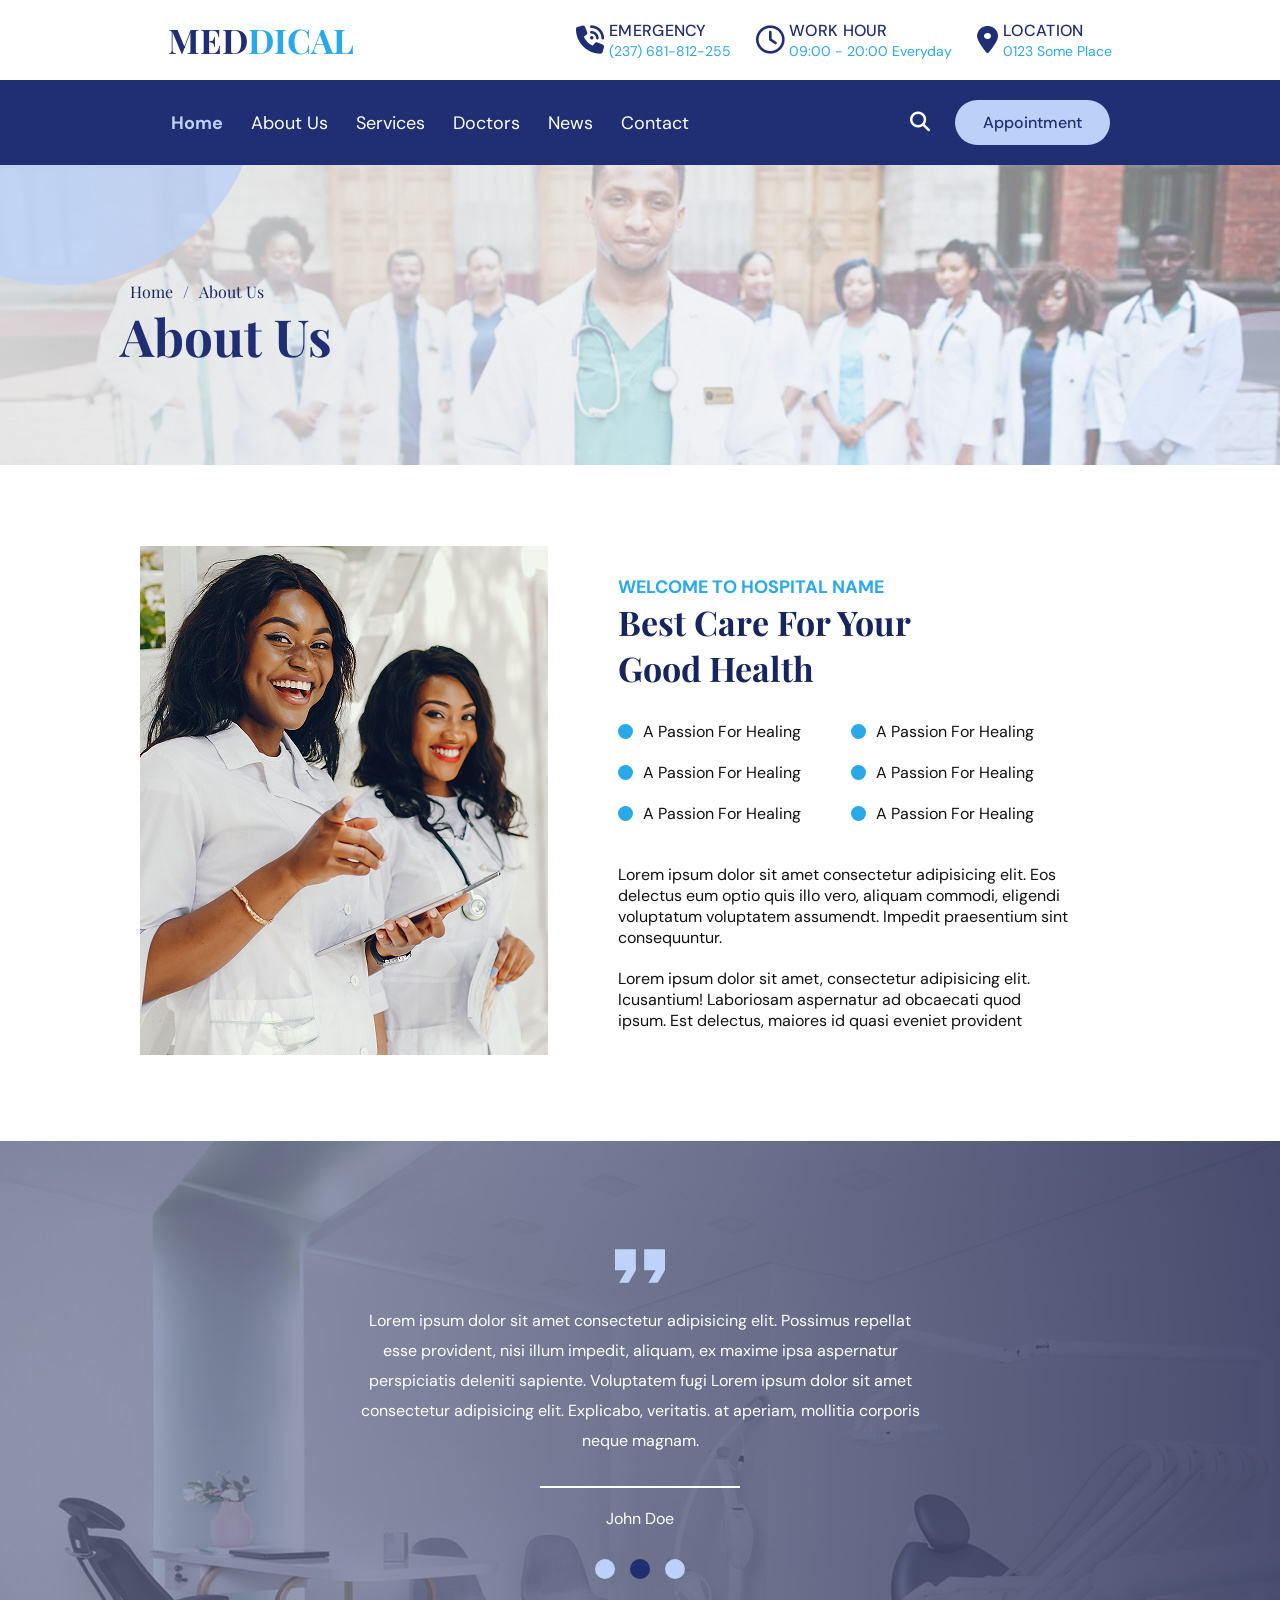
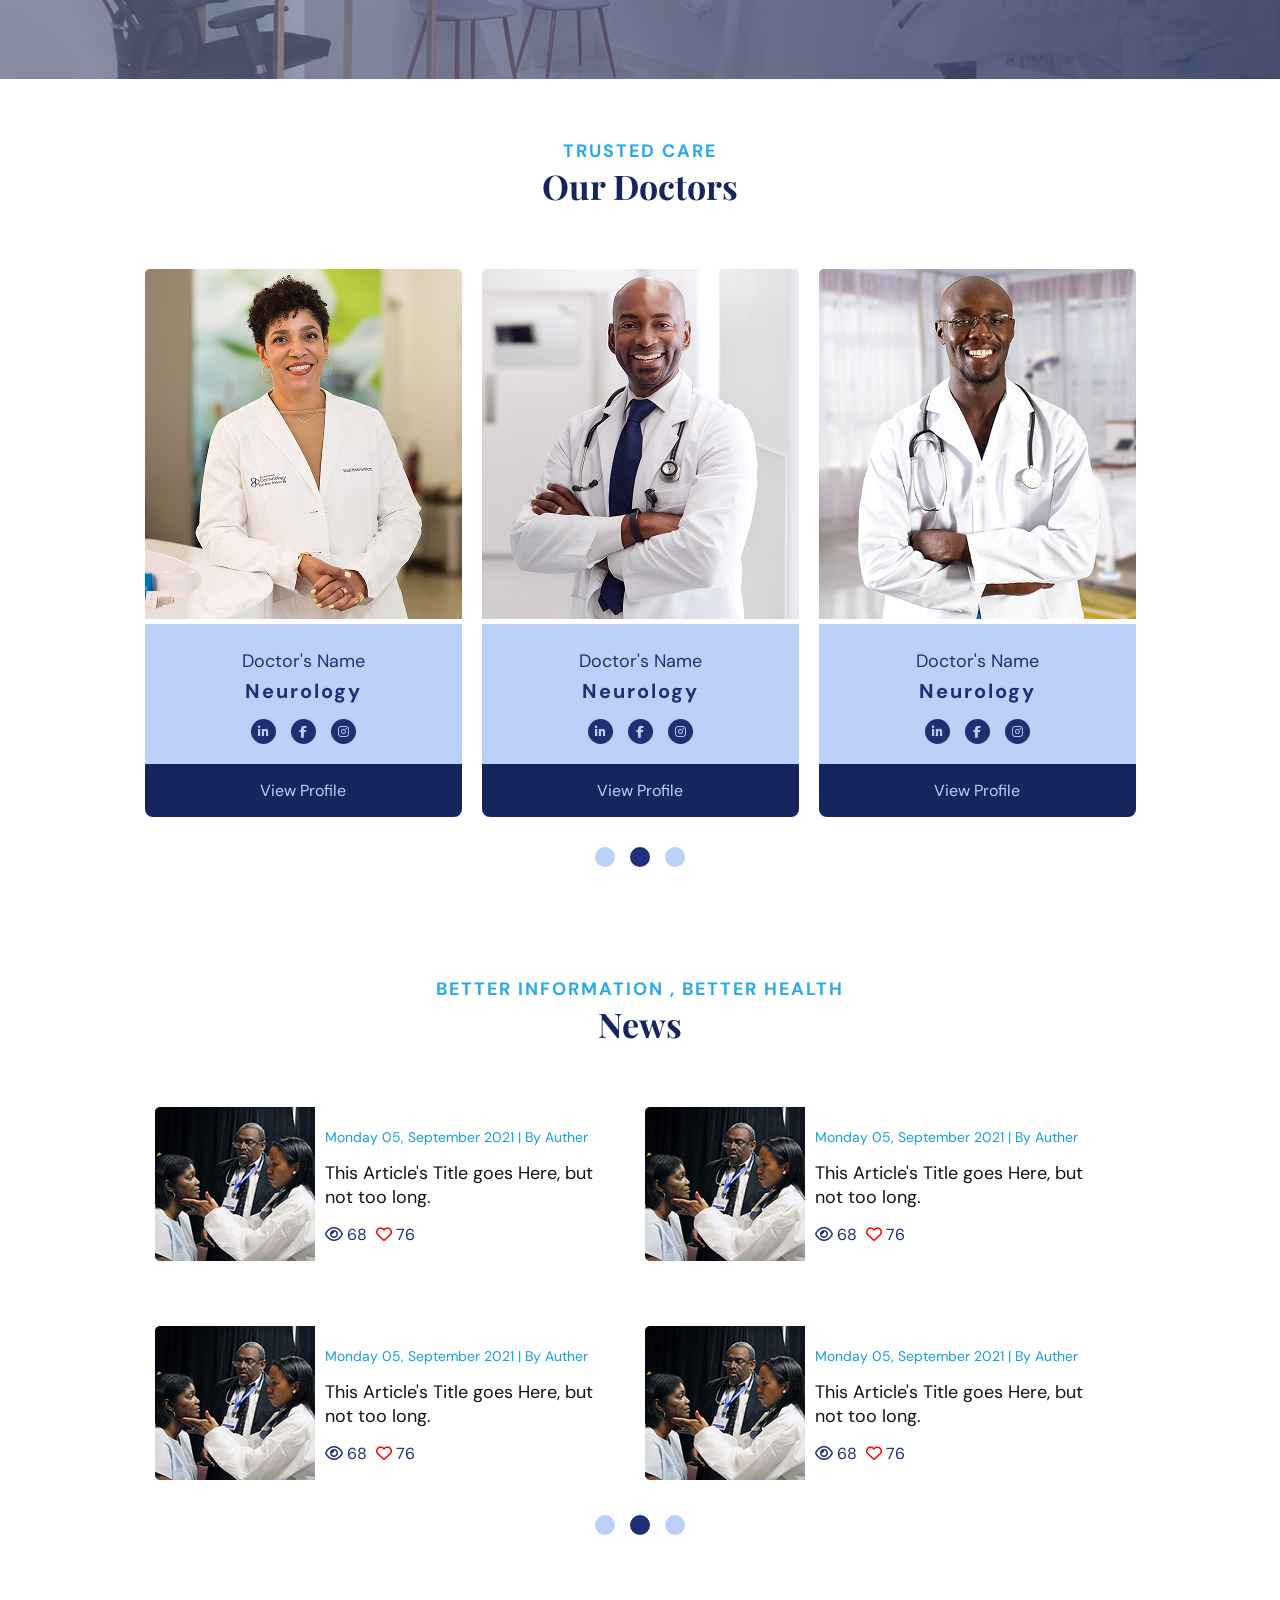
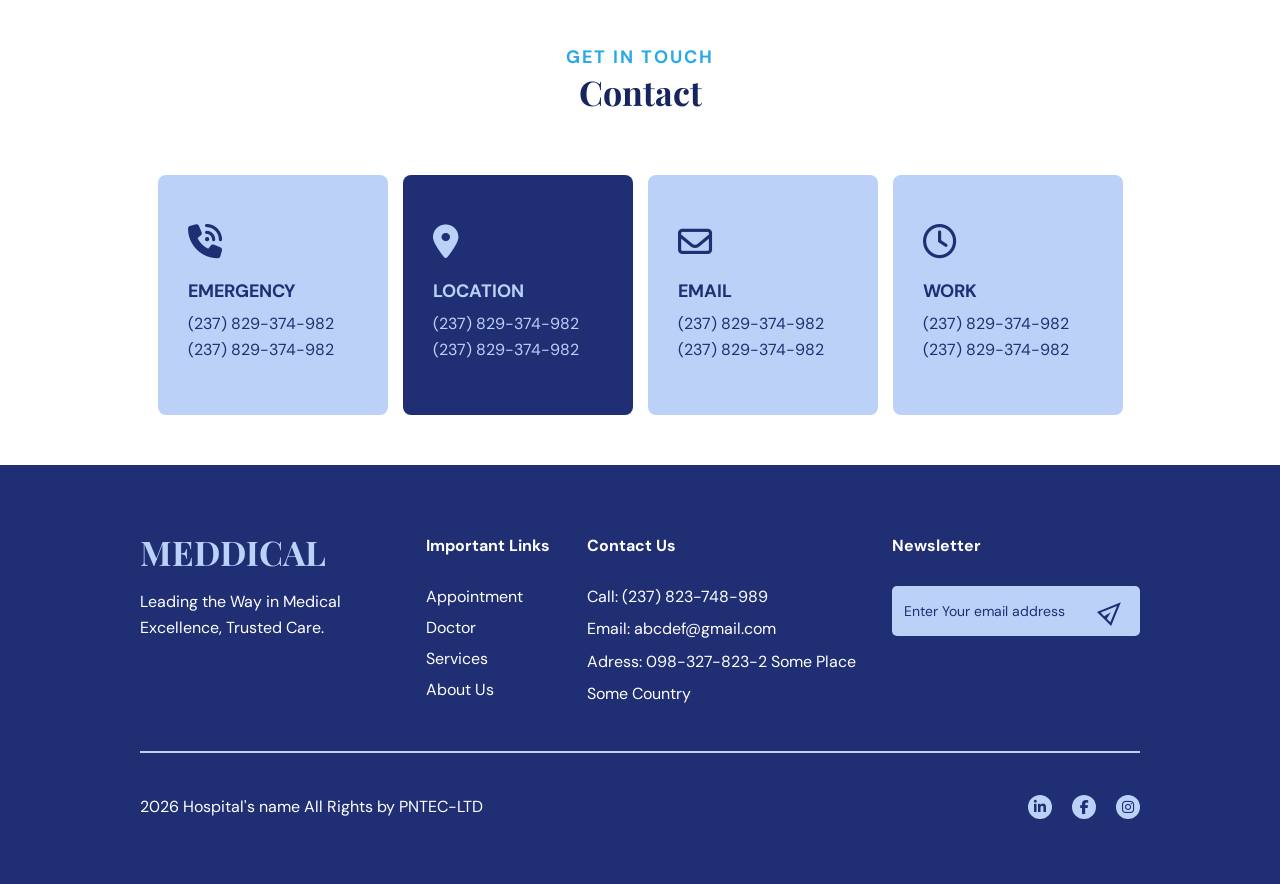
==== About.html @ 42dc57cc "updated" ====
<!DOCTYPE html>
<html lang="en">

<head>
    <meta charset="UTF-8">
    <meta name="viewport" content="width=device-width, initial-scale=1.0">

    <title>Hospital Website</title>

    <!-- Font Awesome -->
    <link rel="stylesheet" href="https://cdnjs.cloudflare.com/ajax/libs/font-awesome/6.7.2/css/all.min.css">

    <!-- Google Font -->
    <link rel="preconnect" href="https://fonts.googleapis.com">
    <link rel="preconnect" href="https://fonts.gstatic.com" crossorigin>

    <link
        href="https://fonts.googleapis.com/css2?family=DM+Sans:wght@400;500;600;700&family=Playfair+Display:wght@600;700&display=swap"
        rel="stylesheet">

        <!-- Style Sheet -->
    <link rel="stylesheet" href="style.css">
</head>

<body>



    <!-- Top Header -->
     <div class="head-section">
    <header class="top-header">
        <div class="header-container">
            <div class="logo">

                <h1><a href="/index.html" class="logo">
                        MED<span>DICAL</span>
                    </a></h1>
            </div>
            <div class="emergency-box">
                <div class="info-box">
                    <div class="info-icon">
                        <i class="fa-solid fa-phone-volume"></i>
                    </div>

                    <div class="info-content">
                        <span>EMERGENCY</span>
                        <strong>(237) 681-812-255</strong>
                    </div>
                </div>
                <div class="info-box">

                    <div class="info-icon">
                        <i class="fa-regular fa-clock"></i>
                    </div>

                    <div class="info-content">
                        <span>WORK HOUR</span>
                        <strong>09:00 - 20:00 Everyday</strong>
                    </div>
                </div>
                <div class="info-box">

                    <div class="info-icon">
                        <i class="fa-solid fa-location-dot"></i>
                    </div>

                    <div class="info-content">
                        <span>LOCATION</span>
                        <strong>0123 Some Place</strong>
                    </div>

                </div>

            </div>
        </div>
    </header>

    <div class="navbar">
        <div class="navbar-container">
            <div class="nav-links">
                <a href="/index.html" id="active">Home</a>
                <a href="/About.html">About Us</a>
                <a href="/Service.html">Services</a>
                <a href="">Doctors</a>
                <a href="">News</a>
                <a href="">Contact</a>
            </div>
       
        <div class="nav-right">
            <button class="search-btn">
                    <i class="fa-solid fa-magnifying-glass"></i>
                </button>

                <a href="#" class="appointment-btn">
                    Appointment
                </a>
        </div>
         </div>
    </div>
    <div class="navbar2">
        <div class="navbar2-container">
            <div class="nav2-head">
            <div class="nav2-left">
                <h1><a href="#">
                        MED<span>DICAL</span>
                    </a></h1>
            </div>
       
        <div class="nav2-right">
            <button class="search-btn">
                    <i class="fa-solid fa-magnifying-glass"></i>
                </button>
            <button class="menu-toggle">
    <i class="fa-solid fa-bars"></i>
</button>

                
        </div>
        </div>
        <div class="side-menu">
        <div class="side-menu-links">
                <a href="/index.html">Home</a>
                <a href="/About.html">About Us</a>
                <a href="/Service.html">Services</a>
                <a href="">Doctors</a>
                <a href="">News</a>
                <a href="">Contact</a>
        </div>
        <div class="side-menu-btn">
            <a href="" >Appointment</a>
        </div>
    </div>
         </div>
    </div>

    
</div>

  <section class="about">

            <!-- Decorative Circle -->
            <div class="hero-circle"></div>

<div class="about-container">
    <div class="about-content">
        <div class="about-heading">
            <p><a href="/index.html">Home</a><strong>/</strong><a href="/About.html">About Us</a></p>
        <h1>About Us</h1>
        </div>
    </div>


    
</div>

</section>

<section class="good-health">
    <div class="good-health-container">
        <div class="good-health-image">
            <img src="/Images/good-health.jpg" alt="">
        </div>
        <div class="good-health">
            <div class="good-health-center">
                <div class="good-health-heading">
                    <h4>WELCOME TO HOSPITAL NAME</h4>
                    <h2>Best Care For Your <br> Good Health</h2>
                </div>
                <div class="center-li">
                    <div class="li-left">
                    <div class="li-data">
                        <span></span>
                        <p>A Passion For Healing</p>
                    </div>
                    <div class="li-data">
                        <span></span>
                        <p>A Passion For Healing</p>
                    </div>
                    <div class="li-data">
                        <span></span>
                        <p>A Passion For Healing</p>
                    </div>
                    </div>
                    <div class="li-left">
                    <div class="li-data">
                        <span></span>
                        <p>A Passion For Healing</p>
                    </div>
                    <div class="li-data">
                        <span></span>
                        <p>A Passion For Healing</p>
                    </div>
                    <div class="li-data">
                        <span></span>
                        <p>A Passion For Healing</p>
                    </div>
                    </div>
                </div>
                <div class="center-para">
                    <p>Lorem ipsum dolor sit amet consectetur adipisicing elit. Eos delectus eum optio quis illo vero, aliquam commodi, eligendi voluptatum voluptatem assumendt. Impedit praesentium sint consequuntur.</p>
                    <p>Lorem ipsum dolor sit amet, consectetur adipisicing elit. Icusantium! Laboriosam aspernatur ad obcaecati quod ipsum. Est delectus, maiores id quasi eveniet provident 
                </div>
            </div>
        </div>
    </div>
</section>

<section class="comma-section">
    <div class="comma-container">
        <div class="comma-content">
            <div class="comma-image">
        <img src="/Images/Vector.svg" alt="">
        </div>
        <div class="comma-para">
            Lorem ipsum dolor sit amet consectetur adipisicing elit. Possimus repellat esse provident, nisi illum impedit, aliquam, ex maxime ipsa aspernatur perspiciatis deleniti sapiente. Voluptatem fugi Lorem ipsum dolor sit amet consectetur adipisicing elit. Explicabo, veritatis. at aperiam, mollitia corporis neque magnam.
        </div>
        <hr>
        <h4>John Doe</h4>
        <div class="slider-circle">
                <span></span><span></span><span></span>
            </div>
        </div>
    </div>
</section>

<section class="our-doctors">
        <div class="doctor-card-container">
            <div class="doctor-card-heading">
        <h3>TRUSTED CARE</h3>
        <h1>Our Doctors</h1>
            </div>
            <div class="doctor-cards">
                <div class="card-data">
                    <div class="card-image">
                        <img src="/Images/card2.png" alt="">
                    </div>
                    <div class="card-content">
                        <div class="card-heading">

                            <h4>Doctor's Name</h4>
                            <h3>Neurology</h3>
                        </div>
                        <div class="card-social">
                            <p><i class="fa-brands fa-linkedin-in"></i></p>
                            <p><i class="fa-brands fa-facebook-f"></i></p>
                            <p><i class="fa-brands fa-instagram"></i></p>
                        </div>
                        <div class="card-btn">
                            <a href="">View Profile</a>
                        </div>
                    </div>
                </div>
                <div class="card-data">
                    <div class="card-image">
                        <img src="/Images/card1.png" alt="">
                    </div>
                    <div class="card-content">
                        <div class="card-heading">

                            <h4>Doctor's Name</h4>
                            <h3>Neurology</h3>
                        </div>
                        <div class="card-social">
                            <p><i class="fa-brands fa-linkedin-in"></i></p>
                            <p><i class="fa-brands fa-facebook-f"></i></p>
                            <p><i class="fa-brands fa-instagram"></i></p>
                        </div>
                        <div class="card-btn">
                            <a href="">View Profile</a>
                        </div>
                    </div>
                </div>
                <div class="card-data">
                    <div class="card-image">
                        <img src="/Images/card3.png" alt="">
                    </div>
                    <div class="card-content">
                        <div class="card-heading">

                            <h4>Doctor's Name</h4>
                            <h3>Neurology</h3>
                        </div>
                        <div class="card-social">
                            <p><i class="fa-brands fa-linkedin-in"></i></p>
                            <p><i class="fa-brands fa-facebook-f"></i></p>
                            <p><i class="fa-brands fa-instagram"></i></p>
                        </div>
                        <div class="card-btn">
                            <a href="">View Profile</a>
                        </div>
                    </div>
                </div>
            </div>
            <div class="slider-circle">
                <span></span><span></span><span></span>
            </div>
        </div>
</section>

<section class="news">
    <div class="news-container">
        <div class="news-heading">
            <h3>BETTER INFORMATION , BETTER HEALTH</h3>
        <h1>News</h1>
        </div>
        <div class="news-cards">
            <div class="news-card-data">
                <div class="news-card-image">
                    <img src="/Images/news.png" alt="" >
                </div>
                <div class="news-card-content">
                <div class="news-card-heading">
                    <h4>Monday 05, September 2021 | By Auther</h4>
                </div>
                <div class="news-card-para">
                    <p>This Article's Title goes Here, but not too long.</p>
                </div>
                <div class="news-card-icons">
                    <p>
                        <span><i class="fa-regular fa-eye"></i>68</span>
                        <span><i class="fa-regular fa-heart text-red"></i>76</span>
                    </p>
                </div>
                </div>
            </div>
            <div class="news-card-data">
                <div class="news-card-image">
                    <img src="/Images/news.png" alt="">
                </div>
                <div class="news-card-content">
                <div class="news-card-heading">
                    <h4>Monday 05, September 2021 | By Auther</h4>
                </div>
                <div class="news-card-para">
                    <p>This Article's Title goes Here, but not too long.</p>
                </div>
                <div class="news-card-icons">
                    <p>
                        <span><i class="fa-regular fa-eye"></i>68</span>
                        <span><i class="fa-regular fa-heart text-red"></i>76</span>
                    </p>
                </div>
                </div>
            </div>
            <div class="news-card-data">
                <div class="news-card-image">
                    <img src="/Images/news.png" alt="">
                </div>
                <div class="news-card-content">
                <div class="news-card-heading">
                    <h4>Monday 05, September 2021 | By Auther</h4>
                </div>
                <div class="news-card-para">
                    <p>This Article's Title goes Here, but not too long.</p>
                </div>
                <div class="news-card-icons">
                    <p>
                        <span><i class="fa-regular fa-eye"></i>68</span>
                        <span><i class="fa-regular fa-heart text-red"></i>76</span>
                    </p>
                </div>
                </div>
            </div>
            <div class="news-card-data">
                <div class="news-card-image">
                    <img src="/Images/news.png" alt="">
                </div>
                <div class="news-card-content">
                <div class="news-card-heading">
                    <h4>Monday 05, September 2021 | By Auther</h4>
                </div>
                <div class="news-card-para">
                    <p>This Article's Title goes Here, but not too long.</p>
                </div>
                <div class="news-card-icons">
                    <p>
                        <span><i class="fa-regular fa-eye"></i>68</span>
                        <span><i class="fa-regular fa-heart text-red"></i>76</span>
                    </p>
                </div>
                </div>
            </div>
            
        </div>
        <div class="slider-circle">
                <span></span><span></span><span></span>
            </div>
    </div>
</section>

<section class="contact">
    <div class="contact-container">
        <div class="contact-heading">
        <h3>GET IN TOUCH</h3>
        <h1>Contact</h1>
            </div>
            <div class="contact-cards">
                <div class="contact-card-data">
                    <div class="contact-card-icon">
                        <i class="fa-solid fa-phone-volume"></i>
                    </div>
                    <div class="contact-card-heading">
                        <h2>EMERGENCY</h2>
                    </div>
                    <div class="contact-card-para">
                        <p>(237) 829-374-982</p>
                        <p>(237) 829-374-982</p>
                    </div>
                </div>
                <div class="contact-card-data">
                    <div class="contact-card-icon">
                        <i class="fa-solid fa-location-dot"></i>
                    </div>
                    <div class="contact-card-heading">
                        <h2>LOCATION</h2>
                    </div>
                    <div class="contact-card-para">
                        <p>(237) 829-374-982</p>
                        <p>(237) 829-374-982</p>
                    </div>
                </div>
                <div class="contact-card-data">
                    <div class="contact-card-icon">
                        <i class="fa-regular fa-envelope"></i>
                    </div>
                    <div class="contact-card-heading">
                        <h2>EMAIL</h2>
                    </div>
                    <div class="contact-card-para">
                        <p>(237) 829-374-982</p>
                        <p>(237) 829-374-982</p>
                    </div>
                </div>
                <div class="contact-card-data">
                    <div class="contact-card-icon">
                        <i class="fa-regular fa-clock"></i>
                    </div>
                    <div class="contact-card-heading">
                        <h2>WORK</h2>
                    </div>
                    <div class="contact-card-para">
                        <p>(237) 829-374-982</p>
                        <p>(237) 829-374-982</p>
                    </div>
                </div>
            </div>
    </div>
</section>

<footer>
    <div class="footer-container">
        <div class="ft-head">
            <div class="ft-logo">
        <div class="ft-logo-heading">
            <h1>MEDDICAL</h1>
        </div>
        <div class="ft-logo-para">
                <p>Leading the Way in Medical Excellence, Trusted Care.</p>
        </div>
        </div>
        <div class="ft-links">
            <div class="ft-link-heading">
                <h3>Important Links</h3>
            </div>
            <div class="ft-link-para">
                <a href="">Appointment</a>
                <a href="">Doctor</a>
                <a href="">Services</a>
                <a href="">About Us</a>
            </div>
        </div>
        <div class="ft-contact">
            <div class="ft-contact-heading">
                <h3>Contact Us</h3>
            </div>
            <div class="ft-contact-para">
                <p>Call: (237) 823-748-989</p>
                <p>Email: abcdef@gmail.com</p>
                <p>Adress: 098-327-823-2 Some Place</p>
                <p>Some Country</p>
            </div>
        </div>
        <div class="ft-news">
            <div class="ft-news-heading">
                <h3>Newsletter</h3>
            </div>
            <div class="ft-news-para">
                <div class="ft-input">
                <input type="text" placeholder="Enter Your email address">
                <span><svg xmlns="http://www.w3.org/2000/svg" height="40px" viewBox="0 -960 960 960" width="40px" fill="#1f1f1f"><path d="M120-160v-640l760 320-760 320Zm66.67-102 520.66-218-520.66-220v158.67L428-480l-241.33 60v158Zm0 0v-438 438Z"/></svg></span>
                </div>
            </div>
        </div>
        </div>
        <hr>
        <div class="ft-bottom">
            <div class="ft-bottom-para">
                <p>2026 Hospital's name All Rights by PNTEC-LTD</p>
            </div>
            <div class="ft-bottom-social">
                <p><i class="fa-brands fa-linkedin-in"></i></p>
                <p><i class="fa-brands fa-facebook-f"></i></p>
                <p><i class="fa-brands fa-instagram"></i></p>
            </div>
        </div>
    </div>
</footer>

<script src="/script.js"></script>
</body>

</html>
---- style.css ----
:root {

    /* COLORS  */

    --color-primary: #202f73;
    --color-primary-dark: #17255f;

    --color-secondary: #2aa9e9;

    --color-blue-light: #bcd1f8;
    --color-blue-soft: #dce8fb;

    --color-white: #ffffff;
    --color-black: #111111;

    --color-text: #202f73;
    --color-text-light: #ffffff;

    --color-muted: #e4e4e4;

    --color-hero-bg: #f4f5f7;

    --color-card-dark: #202f73;
    --color-card-light: #bcd1f8;
    --color-card-blue: #159ddc;


    /*  FONT FAMILY  */

    --font-primary: "DM Sans", sans-serif;
    --font-heading: "Playfair Display", serif;


    /* FONT SIZE */

    --fs-xs: 10px;
    --fs-sm: 12px;
    --fs-md: 14px;
    --fs-lg: 16px;

    --fs-h1: 34px;
    --fs-h2: 28px;
    --fs-h3: 20px;
    --fs-h4: 18px;


    /*  FONT WEIGHT  */

    --fw-regular: 400;
    --fw-medium: 500;
    --fw-semibold: 600;
    --fw-bold: 700;



    /*  BORDER RADIUS  */

    --radius-sm: 5px;
    --radius-md: 8px;
    --radius-lg: 15px;
    --radius-xlg: 50px;

    /* Universal padding */

    --padding-all: 50px;
}


* {
    margin: 0;
    padding: 0;
    box-sizing: border-box;
}

html {
    scroll-behavior: smooth;
}

body {
    font-family: var(--font-primary);
    color: var(--color-text);
    background: var(--color-white);
}

a {
    text-decoration: none;
}

button {
    border: none;
    outline: none;
    background: none;
    cursor: pointer;
}


.head-section {
    position: sticky;
    top: 0%;
    left: 0%;
    z-index: 100;
    max-width: 1400px;
    margin: 0 auto;
}

.top-header {
    width: 100%;
    max-width: var(--container-width);
    background: var(--color-white);
    display: flex;
    justify-content: center;
    align-items: center;
}

.header-container {
    display: flex;
    justify-content: space-around;
    align-items: center;
    padding: 17px;
    width: 1200px;
}

.logo {
    font-family: var(--font-heading);
    color: var(--color-primary);
}

.logo h1 {
    font-size: var(--fs-h1);
    font-weight: var(--fw-bold);
}

.logo span {
    color: var(--color-secondary);
}

.emergency-box {
    display: flex;
    justify-content: space-between;
    align-items: center;
    flex-wrap: wrap;
    gap: 25px;
}

.info-box {
    display: flex;
    justify-content: center;
    align-items: center;
    gap: 5px;
}

.info-icon {
    display: flex;
    align-items: center;
    justify-content: center;
}

.info-icon i {
    color: var(--color-primary);

    font-size: 28px;
}


.info-content {
    display: flex;
    flex-direction: column;
    gap: 1px;
}

.info-content span {
    font-size: var(--fs-lg);
    font-weight: var(--fw-medium);

    color: var(--color-primary);

    letter-spacing: 0.3px;
}

.info-content strong {
    font-size: var(--fs-md);
    font-weight: var(--fw-regular);

    color: var(--color-secondary);
}

.navbar {
    max-width: var(--container-width);
    background: var(--color-primary);
    display: flex;
    justify-content: center;
    align-items: center;
}

.navbar-container {
    display: flex;
    justify-content: space-around;
    align-items: center;
    padding: 20px;
    width: 1200px;
}

.nav-links {
    display: flex;
    justify-content: center;
    align-items: center;
    gap: 28px;
}

.nav-links a {
    color: var(--color-white);
    font-weight: var(--fw-regular);
    font-size: var(--fs-h4);
}

.nav-links a:hover {
    color: var(--color-blue-light);
}

#active {
    color: var(--color-blue-light);
    font-weight: var(--fw-bold);
}

.nav-right {
    display: flex;
    justify-content: center;
    align-items: center;
    gap: 25px;
}

.search-btn {
    color: var(--color-white);
    font-size: 20px;
    font-weight: 200;
    transition: var(--transition);
}

.search-btn:hover {
    transform: scale(1.1);
}

.appointment-btn {
    padding: 12px 28px;

    background: var(--color-blue-light);
    color: var(--color-primary);

    font-size: var(--fs-lg);
    font-weight: var(--fw-medium);

    transition: var(--transition);
    border-radius: var(--radius-xlg);
    transition: 0.5s ease;
}

.appointment-btn:hover {
    background: var(--color-white);
}
.navbar2 {
    max-width: var(--container-width);
    background: var(--color-primary);
    display: flex;
    flex-direction: column;
    width: 100%;
    max-width: 1400px;
    margin: 0% auto;
    position: relative;
}

.nav2-head{
    display: flex;
    justify-content: space-between;
    align-items: center;
    flex-direction: row;
    width: 100%;
    padding: 20px;
    display: none;
}
.nav2-left h1{
    font-size: var(--fs-h1);
    font-family: var(--font-heading);
}
.nav2-left a{
    color: var(--color-blue-light);
}
.nav2-left span{
    color: var(--color-white);
}
.nav2-right {
    display: flex;
    justify-content: center;
    align-items: center;
    gap: 25px;
}

.search-btn {
    color: var(--color-white);
    font-size: 20px;
    font-weight: 200;
    transition: var(--transition);
}

.search-btn:hover {
    transform: scale(1.1);
}
.menu-toggle {
    color: var(--color-white);
    font-size: 28px;
    background: transparent;
    border: none;
    cursor: pointer;
    transition: 0.3s ease;
}

.menu-toggle:hover {
    transform: scale(1.1);
}

.side-menu {
    width: 100%;
    z-index: 9999;
    overflow-y: auto;
    transition: transform 0.45s ease;
    display:none;
     width: 100%;
    z-index: 9999;
    overflow-y: auto;
}

.side-menu.active {
    transform: translateX(0);
}

.side-menu-links{
    display: flex;
    justify-content: center;
    align-items: center;
    flex-direction: column;
    gap: 10px;
    background: var(--color-blue-light);
    width: 100%;
    padding: 20px;
}
.side-menu-links a{
    color: var(--color-primary-dark);
    font-size: var(--fs-h3);

}
.side-menu-btn {
    display: flex;
    justify-content: center;
    align-items: center;
    background: var(--color-blue-light);
    width: 100%;
    padding: 10px 10px 20px 10px ;
}

.side-menu-btn a {
    display: inline-block;
    padding: 12px 25px;
    font-size: var(--fs-lg);
    color: var(--color-blue-light);
    background: var(--color-primary-dark);
    border-radius: var(--radius-xlg);
    width: 200px;
    text-align: center;
}
.hero {
    position: relative;
    max-height: 550px;
    background:
        linear-gradient(to right,
            rgba(230, 230, 230, 0.97),
            rgba(240, 245, 255, 0.75)),
        url("/Images/background.jpeg");

    background-size: cover;
    background-position: center;
    max-width: 1400px;
    width: 100%;
    margin: 0% auto;
}

.hero-circle {
    position: absolute;

    width: 400px;
    height: 400px;

    top: -280px;
    left: -140px;

    background: var(--color-blue-light);

    border-radius: 50%;
    opacity: 0.8;
}

.hero-container {
    display: flex;
    justify-content: center;
    align-items: center;
    gap: 60px;
    position: relative;
    min-height: 325px;
}

.hero-content {
    display: flex;
    flex-direction: column;
    font-family: var(--font-heading);
    padding: 20px 0px 0px 20px;
}

.hero-content .hero-heading h3 {
    font-family: var(--font-primary);
    font-size: var(--fs-h3);
    font-weight: var(--fw-bold);
    color: var(--color-card-blue);
}

.hero-content .hero-heading h1 {
    font-size: 3.2rem;
}

.hero-btn {
    display: flex;
    justify-content: left;
    align-items: center;
    margin-top: 20px;
}

.hero-content .hero-btn a {
    padding: 12px 30px;
    color: var(--color-primary-dark);
    background: var(--color-blue-light);
    border-radius: var(--radius-xlg);
    font-family: var(--font-primary);
    transition: var(--transition);
}

.hero-btn a:hover {
    background: var(--color-primary);
    color: var(--color-white);
}

.hero-image img {
    min-height: 500px;
    max-width: 600px;
}

.hero-cards-container {
    display: flex;
    justify-content: center;
    align-items: center;
    gap: 20px;
}

.hero-card {
    display: flex;
    justify-content: space-between;
    align-items: center;
    background: var(--color-card-dark);
    padding: 30px 20px;
    color: var(--color-white);
    border-radius: var(--radius-sm);
    min-width: 300px;
    position: relative;
    bottom: 0px;
}

.hero-card:nth-child(1) {
    background: var(--color-card-dark);
    color: var(--color-white);
}

.hero-card:nth-child(2) {
    background: var(--color-card-light);
    color: var(--color-primary);
}

.hero-card:nth-child(3) {
    background: var(--color-card-blue);
    color: var(--color-white);
}

.card-text {
    font-size: var(--fs-lg);
}

.card-icon i {
    font-size: 35px;
}

.staff {
    max-width: 1400px;
    width: 100%;
    margin: 0 auto;
    padding-top: 80px;
}

.staff-container {
    max-width: 1000px;
    margin: 0% auto;
    text-align: center;
    display: flex;
    justify-content: center;
    align-items: center;
    flex-direction: column;
    padding-top: 30px;
}

.staff-heading h3 {
    font-family: var(--font-primary);
    color: var(--color-secondary);
    font-size: var(--fs-h4);
    font-weight: var(--fw-bold);
    letter-spacing: 2px;
}

.staff-heading h1 {
    font-family: var(--font-heading);
    color: var(--color-primary-dark);
    font-size: var(--fs-h1);
    margin-bottom: 10px;
}

.staff-para {
    max-width: 600px;
    color: var(--color-black);
}

.staff-btn {
    margin-top: 30px;
}

.staff-btn a {
    color: var(--color-secondary);
    display: flex;
    align-items: center;
}

.staff-btn i {
    color: var(--color-primary-dark);
    margin: 0 5px;
}

.staff-image {
    width: 100%;
    display: flex;
    justify-content: center;
    align-items: center;
    margin-top: 40px;
}

.staff-image img {
    max-width: 1200px;
    height: auto;
    object-fit: cover;
}

.service-container {
    display: flex;
    justify-content: center;
    align-items: center;
    flex-direction: column;
    text-align: center;
    background: #F9FDFD;
    padding: var(--padding-all);
    max-width: 1400px;
    margin: 0% auto;
}

.service-heading h3 {
    font-family: var(--font-primary);
    color: var(--color-secondary);
    font-size: var(--fs-h4);
    font-weight: var(--fw-bold);
    letter-spacing: 2px;
}

.service-heading h1 {
    font-family: var(--font-heading);
    color: var(--color-primary-dark);
    font-size: var(--fs-h1);
    margin-bottom: 10px;
}

.service-content{
    display: flex;
    justify-content: center;
    align-items: center;
    max-width: 1000px;
    min-height: 500px;
    overflow: hidden;
}
.service-left{
    display: flex;
    flex-direction: column;
    justify-content: center;
    align-items: center;
    min-width: 180px;
    border: 1px solid var(--color-muted);
    border-radius: var(--radius-sm);
}
.left-box{
    width: 100%;
    height: auto;
    color: var(--color-white);
    padding: 25px 10px ;
    gap: 10px;
}
.left-box-active{
        background:var(--color-primary) ;
        border: 2px solid var(--color-primary);
}
.left-box-active .left-icon-name p{
    color: var(--color-blue-light);
}
.left-box-active .left-icon svg{
    fill: var(--color-blue-light);
}

.left-box .left-icon svg{
    fill: var(--color-secondary);
    height: 40px;
    width: 40px;
    font-weight: var(--fw-bold);
}
.left-icon-name p{
    color: var(--color-black);
}
.left-btn{
    background-color: var(--color-primary);
    width: 100%;
    padding: 10px 0px ;
    border: 1px solid var(--color-primary);
    border-bottom-left-radius: var(--radius-sm);
    border-bottom-right-radius: var(--radius-sm);
}
.left-btn a{
    color: var(--color-blue-light);
}
.service-center{
    flex: 1;
    display: flex;
    flex-direction: column;
    padding: 10px 20px;
    color: var(--color-black);
}
.center-heading{
    display: flex;
    justify-content: flex-start;
}
.center-heading h1{
    font-size: var(--fs-h1);
}
.center-li{
    display: flex;
    justify-content: flex-start;
    gap: 50px;
    margin-top:10px ;
}
.center-li .li-data{
margin: 20px 0px;
display: flex;
align-items: center;
gap: 10px;
}
.center-li .li-data span{
    height: 15px;
    width: 15px;
    background: var(--color-secondary);
border-radius: var(--radius-xlg);
}
.center-li .li-data p{
    font-size: var(--fs-lg);
}
.center-para{
    display: flex;
    flex-direction: column;
    gap: 20px;
    margin-top: 20px;
}
.center-para p{
    text-align: left;
}
.service-right{
    max-width: 400px;
}
.right-images{
    display: flex;
    justify-content: space-between;
    flex-direction: column;
    align-items: center;
    gap: 25px;
}
.our-specialist{
    padding: var(--padding-all);
}
.specialist-container{
    display: flex;
    flex-direction: column;
    justify-content: center;
    align-items: center;
}
.specialist-heading{
    text-align: center;
    margin-top: 10px;
}
.specialist-heading h3 {
    font-family: var(--font-primary);
    color: var(--color-secondary);
    font-size: var(--fs-h4);
    font-weight: var(--fw-bold);
    letter-spacing: 2px;
}

.specialist-heading h1 {
    font-family: var(--font-heading);
    color: var(--color-primary-dark);
    font-size: var(--fs-h1);
    margin-bottom: 10px;
}

.specialist-card-container{
    display: flex;
    justify-content: center;
    align-items: center;
    flex-wrap: wrap;
    max-width: 1000px;
    margin-top: 50px;  
}
.speclist-box{
    min-width: 250px;
    min-height: 200px;
    border:1px solid var(--color-muted) ;
    border-collapse: collapse;
    display: flex;
    flex-direction: column;
    justify-content: center;
    align-items: center;
    gap: 10px;
}
.speclist-box svg{
    fill: var(--color-secondary);
}
.speclist-box p{
    color: var(--color-black);
}
.left-box-active .specialist-name p{
    color: var(--color-blue-light);
}


.booking{
    max-width: 1400px;
    padding: var(--padding-all);
     background:
        linear-gradient(to right,
            rgba(230, 230, 230, 0.90),
            rgba(240, 245, 255, 0.80)),
        url("/Images/counterBG.webp");
margin: 0% auto;
}
.booking-container{
    max-width: 1000px;
    display: flex;  
justify-content: space-between;
align-items: center;
margin: 0% auto;
}
.booking-content{
    display: flex;
    flex-direction: column;
    padding: 20px;
}
.booking-heading h1{
    font-size: var(--fs-h1);
    color: var(--color-secondary);
    font-family: var(--font-heading);
}
.booking-para{
    width: 90%;
    margin-top: 20px;
}
.booking-para p{
    color: var(--color-black);
line-height: 2;
}
.booking-form{
    display: flex;
    flex-direction: column;
    padding: 20px;
}
.booking-form .user-data{
    display: flex;
    flex-direction: row;
    background: var(--color-primary-dark);
    border-top-left-radius: var(--radius-sm);
    border-top-right-radius: var(--radius-sm);
}
.user-data input{
    padding: 18px 15px;
    outline: none;
    border: none;
    width: 250px;
    background: transparent;
    color: var(--color-white);
    border-right: 1px solid var(--color-white);
    border-bottom: 1px solid var(--color-white);
}
.user-data select{
    padding: 18px 10px;
    outline: none;
    border: none;
    width: 250px;
    background: transparent;
    color: var(--color-white);
    border-right: 1px solid var(--color-white);
    border-bottom: 1px solid var(--color-white);
}
.user-data input::placeholder{
    color: var( --color-white);
    font-size: var(--fs-md);
}
.user-message textarea{
    width: 100%;
    resize: none;
    height: 200px;
    background: var(--color-primary-dark);
    padding: 20px 14px;
}
.user-message textarea::placeholder{
    color: var( --color-white);
    font-size: var(--fs-lg);
}
.submit-btn{
    width: 100%;
    background: var(--color-blue-light);
    display: flex;
    justify-content: center;
    align-items: center;
    padding: 14px;
    cursor: pointer;
    margin-top: -5px;
}
.submit-btn a{
    color: var(--color-primary);
}

.our-doctors{
    padding: var(--padding-all);
    max-width: 1400px;
    margin: 0% auto;
}

.doctor-card-container{
    display: flex;
    flex-direction: column;
    justify-content: center;
    align-items: center;
    max-width: 1000px;
    overflow: hidden;
    margin: 0% auto;
}
.doctor-card-heading{
    text-align: center;
    margin-top: 10px;
}
.doctor-card-heading h3 {
    font-family: var(--font-primary);
    color: var(--color-secondary);
    font-size: var(--fs-h4);
    font-weight: var(--fw-bold);
    letter-spacing: 2px;
}

.doctor-card-heading h1 {
    font-family: var(--font-heading);
    color: var(--color-primary-dark);
    font-size: var(--fs-h1);
    margin-bottom: 10px;
}

.doctor-cards{
    display: flex;
    justify-content: space-evenly;
    align-items: center;
    gap: 20px;
    margin-top: 50px;
        border-radius: var(--radius-md);
}
.card-content{
    background: var(--color-blue-light);
    display: flex;
    justify-content: baseline;
    align-items: center;
    flex-direction: column;
    text-align: center;
    padding-top: 20px;
     border-bottom-left-radius: var(--radius-md);
        border-bottom-right-radius: var(--radius-md);
}
.card-content .card-heading h4{
    font-size: var(--fs-h4);
    font-weight: var(--fw-regular);
    margin: 5px;
}
.card-content .card-heading h3{
    font-size: var(--fs-h3);
    font-weight: var(--fw-bold);
    letter-spacing: 2px;
    margin: 5px;
}
.card-social{
    display: flex;
    flex-direction: row;
    align-items: center;
    justify-content: center;
    gap: 15px;
    margin-top: 10px;
}
.card-social p{
    height: 25px;
    width: 25px;
    border-radius: var(--radius-xlg);
    display: flex;
    justify-content: center;
    align-items: center;
    background: var(--color-primary);
}
.card-social i{
    color: var(--color-blue-light);
    font-size: var(--fs-sm);
}
.card-btn{
    width: 100%;
    display: flex;
    justify-content: center;
    align-items: center;
    padding: 16px 10px;
    margin-top: 20px;
    background: var(--color-primary-dark);
        border-bottom-left-radius: var(--radius-md);
        border-bottom-right-radius: var(--radius-md);
}
.card-btn a{
    color:var(--color-blue-light);
}

.slider-circle{
    display: flex;
    justify-content: center;
    align-items: center;
    gap: 15px;
}
.slider-circle span{
    height: 20px;
    width: 20px;
    background: var(--color-blue-light);
    border-radius: var(--radius-xlg);
    margin-top: 30px;
    cursor: pointer;
}
.slider-circle span:nth-child(2){
    background: var(--color-primary);
}


.news{
    padding: var(--padding-all);
    max-width: 1400px;
    margin: 0% auto;
}

.news-container{
    display: flex;
    flex-direction: column;
    justify-content: center;
    align-items: center;
    max-width: 1000px;
    overflow: hidden;
    margin: 0% auto;
}
.news-heading{
    text-align: center;
    margin-top: 10px;
}
.news-heading h3 {
    font-family: var(--font-primary);
    color: var(--color-secondary);
    font-size: var(--fs-h4);
    font-weight: var(--fw-bold);
    letter-spacing: 2px;
}

.news-heading h1 {
    font-family: var(--font-heading);
    color: var(--color-primary-dark);
    font-size: var(--fs-h1);
    margin-bottom: 10px;
}
.news-cards{
    display: flex;
    flex-wrap: wrap;
    justify-content: center;
    align-items: center;
    max-width: 1000px;
    margin: 0 auto;
    gap: 10px;
}
.news-card-data{
    max-width: 480px;
    display: flex;
    justify-content: center;
    align-items: center;
    flex-direction: row;
    margin-top: 50px;
    height: fit-content;
    transition: 0.5s ease;
    border-radius: var(--radius-sm);
}
.news-card-data:hover{
    box-shadow: 1px 1px 5px #111111;
    cursor: pointer;
}
.news-card-data .news-card-image img{
    max-width: 170px;
    height: auto;
    object-fit: cover;
}
.news-card-content{
    display: flex;
    flex-direction: column;
    gap: 15px;
    padding: 10px ;
}
.news-card-heading h4{
    font-size: var(--fs-md);
    color: var(--color-card-blue);
    font-weight: var(--fw-regular);
}
.news-card-para p{
    font-size: var(--fs-h4);
    color: var(--color-black);
    font-weight: var(--fw-regular);
}
.news-card-icons span{
 margin-right: 5px ;
}
.news-card-icons span i{
    margin-right: 4px;
}
.text-red{
    color: red;
}

.contact{
    padding: var(--padding-all);
    max-width: 1400px;
    margin: 0% auto;
}

.contact-container{
    display: flex;
    flex-direction: column;
    justify-content: center;
    align-items: center;
    max-width: 1000px;
    overflow: hidden;
    margin: 0% auto;
}
.contact-heading{
    text-align: center;
    margin-top: 10px;
}
.contact-heading h3 {
    font-family: var(--font-primary);
    color: var(--color-secondary);
    font-size: var(--fs-h4);
    font-weight: var(--fw-bold);
    letter-spacing: 2px;
}

.contact-heading h1 {
    font-family: var(--font-heading);
    color: var(--color-primary-dark);
    font-size: var(--fs-h1);
    margin-bottom: 10px;
}
.contact-cards{
    display: flex;
    justify-content: space-between;
    align-items: center;
    gap: 15px;
    max-width: 1000px;
    margin: 0% auto;
    margin-top: 50px;
}
.contact-card-data{
    display: flex;
    flex-direction: column;
    justify-content: center;
    background: var(--color-blue-light);
    padding: 10px 30px;
    gap: 10px;
    width: 230px;
    height: 240px;
    border-radius: var(--radius-md);
}
.contact-card-data:nth-child(2){
    background: var(--color-primary);
    color: var(--color-blue-light);
    font-weight: var(--fw-regular);
}
.contact-card-heading h2{
    font-size: var(--fs-h4);
    font-weight: var(--fw-bold);
}
.contact-card-icon i{
    font-size: var(--fs-h1);
    margin-bottom: 10px;
}
.contact-card-para p{
    margin-bottom: 5px;
}


footer {
    width: 100%;
    background: var(--color-primary);
    color: var(--color-text-light);
    padding: 70px 20px 65px;
    max-width: 1400px;
    margin: 0% auto;
    
}

.footer-container {
    width: 100%;
    max-width: 1000px;
    margin: 0 auto;
}

.ft-head {
    width: 100%;
    display: flex;
    flex-direction: row;
    justify-content: space-between;
    flex-wrap: wrap;
    gap: 35px;
}

.ft-logo-heading h1 {
    margin: 0 0 20px;
    font-family: var(--font-heading);
    font-size: var(--fs-h1);
    font-weight: var(--fw-bold);
    color: var(--color-blue-light);
    line-height: 1;
}

.ft-logo-para p {
    margin: 0;
    max-width: 250px;
    font-family: var(--font-primary);
    font-size: var(--fs-lg);
    font-weight: var(--fw-regular);
    line-height: 1.6;
    color: var(--color-text-light);
}

.ft-link-heading h3,
.ft-contact-heading h3,
.ft-news-heading h3 {
    margin: 0 0 30px;
    font-family: var(--font-primary);
    font-size: var(--fs-lg);
    font-weight: var(--fw-bold);
    color: var(--color-text-light);
}

.ft-link-para {
    display: flex;
    flex-direction: column;
    gap: 10px;
}

.ft-link-para a {
    width: fit-content;
    text-decoration: none;
    font-family: var(--font-primary);
    font-size: var(--fs-lg);
    font-weight: var(--fw-regular);
    color: var(--color-text-light);
    transition: 0.3s ease;
}

.ft-link-para a:hover {
    color: var(--color-blue-light);
}

.ft-contact-para {
    display: flex;
    flex-direction: column;
    gap: 10px;
}

.ft-contact-para p {
    margin: 0;
    font-family: var(--font-primary);
    font-size: var(--fs-lg);
    font-weight: var(--fw-regular);
    line-height: 1.4;
    color: var(--color-text-light);
}

.ft-input {
    width: 100%;
    height: 50px;
    display: flex;
    align-items: center;
    background: var(--color-blue-light);
    border-radius: var(--radius-sm);
    overflow: hidden;
}

.ft-input input {
    width: 100%;
    height: 100%;
    padding: 0 12px;
    border: none;
    outline: none;
    background: transparent;
    color: var(--color-primary);
    font-family: var(--font-primary);
    font-size: var(--fs-md);
}

.ft-input input::placeholder {
    color: var(--color-primary);
    opacity: 1;
    font-size: var(--fs-md);
}

.ft-input span {
    width: 55px;
    height: 100%;
    flex-shrink: 0;
    display: flex;
    align-items: center;
    justify-content: center;
    cursor: pointer;
}

.ft-input svg {
    width: 30px;
    height: 30px;
    fill: var(--color-primary);
    transition: 0.3s ease;
    transform: rotate(-45deg);
}

.ft-input span:hover svg {
    transform: translateX(3px);
}

.footer-container hr {
    width: 100%;
    margin: 45px 0 42px;
    border: none;
    border-top: 2px solid var(--color-blue-light);
}

.ft-bottom {
    width: 100%;
    display: flex;
    align-items: center;
    justify-content: space-between;
}

.ft-bottom-para p {
    margin: 0;
    font-family: var(--font-primary);
    font-size: var(--fs-lg);
    font-weight: var(--fw-regular);
    color: var(--color-text-light);
}

.ft-bottom-social {
    display: flex;
    align-items: center;
    gap: 20px;
}

.ft-bottom-social p {
    width: 24px;
    height: 24px;
    margin: 0;
    display: flex;
    align-items: center;
    justify-content: center;
    border-radius: 50%;
    background: var(--color-blue-light);
    color: var(--color-primary);
    font-size: var(--fs-md);
    cursor: pointer;
    transition: 0.3s ease;
}

.ft-bottom-social p:hover {
    background: var(--color-white);
    transform: translateY(-3px);
}


/* == About Section == */
.about {
    position: relative;
    max-height: 550px;
  background:
        linear-gradient(to right,
            rgba(230, 230, 230, 0.90),
            rgba(240, 245, 255, 0.45)),
        url("/Images/staff.jpg");
    background-size: cover;
    background-position: center;
    max-width: 1400px;
    width: 100%;
    margin: 0% auto;
}

.hero-circle {
    position: absolute;

    width: 400px;
    height: 400px;

    top: -280px;
    left: -140px;

    background: var(--color-blue-light);

    border-radius: 50%;
    opacity: 0.8;
}



.about-container {
    display: flex;
    align-items: center;
    gap: 60px;
    position: relative;
    min-height: 300px;
}

.about-content {
    display: flex;
    flex-direction: column;
    font-family: var(--font-heading);
    padding: 20px 0px 0px 120px;
}

.about-content .about-heading h3 {
    font-family: var(--font-primary);
    font-size: var(--fs-h3);
    font-weight: var(--fw-bold);
    color: var(--color-card-blue);
}

.about-content .about-heading h1 {
    font-size: 3.2rem;
}
.about-content a{
    color: var(--color-primary-dark);
    margin: 0px 10px;
}

.good-health{
    display: flex;
    justify-content: center;
    align-items: center;
    margin: 0% auto;
    max-width: 1400px;
    padding: var(--padding-all);
}
.good-health-container{
    display: flex;
    justify-content: center;
    align-items: center;
    flex-direction: row;
    max-width: 1000px;
}
.good-health-center{
    flex: 1;
    display: flex;
    flex-direction: column;
    padding: 10px 20px;
    color: var(--color-black);
}
.good-health-heading{
    display: flex;
    justify-content: flex-start;
    flex-direction: column;
}
.good-health-heading h2{
    font-size: var(--fs-h1);
    font-family: var(--font-heading);
    color: var(--color-primary-dark);
}
.good-health-heading h4{
    font-size: var(--fs-h4);
    font-family: var(--font-primary);
    color: var(--color-secondary);
    font-weight: var(--fw-bold);
}
.center-heading h1{
    font-size: var(--fs-h1);
}
.center-li{
    display: flex;
    justify-content: flex-start;
    gap: 50px;
    margin-top:10px ;
}
.center-li .li-data{
margin: 20px 0px;
display: flex;
align-items: center;
gap: 10px;
}
.center-li .li-data span{
    height: 15px;
    width: 15px;
    background: var(--color-secondary);
border-radius: var(--radius-xlg);
}
.center-li .li-data p{
    font-size: var(--fs-lg);
}
.center-para{
    display: flex;
    flex-direction: column;
    gap: 20px;
    margin-top: 20px;
}
.center-para p{
    text-align: left;
}
.comma-section{
    display: flex;
    justify-content: center;
    align-items: center;
    flex-direction: column;
    max-width: 1400px;
    margin: 0% auto;
    padding: var(--padding-all);
    background:
        linear-gradient(to right,
            rgba(115, 122, 161, 0.60),
            rgba(55, 61, 98, 0.90)),
        url("/Images/background.jpeg");
}
.comma-container{
    display: flex;
    justify-content: center;
    align-items: center;
    flex-direction: column;
    max-width: 800px;
    text-align: center;
    margin: 0% auto;
    padding:var(--padding-all);
}
.comma-content{
    display: flex;
    justify-content: center;
    align-items: center;
    flex-direction: column;

}
.comma-image img{
    height: 50px;
    width: 50px;
}
.comma-para{
    width: 80%;
    margin: 10px auto;
    line-height: 30px;
    color: var(--color-white);
}
.comma-container hr{
    border: 1px solid var(--color-white);
    width: 200px;
    margin: 20px auto;
}
.comma-container h4{
    font-weight: var(--fw-regular);
    color: var(--color-white);
}



/* == service Section == */
.service {
    position: relative;
    max-height: 550px;
  background:
        linear-gradient(to right,
            rgba(230, 230, 230, 0.90),
            rgba(240, 245, 255, 0.45)),
        url("/Images/service1.png");
    background-size: cover;
    background-position: center;
    max-width: 1400px;
    width: 100%;
    margin: 0% auto;
}

.hero-circle {
    position: absolute;

    width: 400px;
    height: 400px;

    top: -280px;
    left: -140px;

    background: var(--color-blue-light);

    border-radius: 50%;
    opacity: 0.8;
}



.about-container {
    display: flex;
    align-items: center;
    gap: 60px;
    position: relative;
    min-height: 300px;
}

.about-content {
    display: flex;
    flex-direction: column;
    font-family: var(--font-heading);
    padding: 20px 0px 0px 120px;
}

.about-content .about-heading h3 {
    font-family: var(--font-primary);
    font-size: var(--fs-h3);
    font-weight: var(--fw-bold);
    color: var(--color-card-blue);
}

.about-content .about-heading h1 {
    font-size: 3.2rem;
}
.about-content a{
    color: var(--color-primary-dark);
    margin: 0px 10px;
}


















@media (max-width: 1200px) {
    .header-container,
    .navbar-container{
        width: 100%;
        padding-left: 30px;
        padding-right: 30px;
    }

    .header-container {
        justify-content: space-between;
    }

    .emergency-box {
        gap: 15px;
    }

    .nav-links {
        gap: 20px;
    }

    .nav-links a {
        font-size: 16px;
    }

    .hero-container {
        gap: 30px;
        padding: 0 30px;
    }

    .hero-content .hero-heading h1 {
        font-size: 2.7rem;
    }

    .hero-image img {
        max-width: 500px;
    }

    .hero-card {
        min-width: 260px;
    }

    .service-container {
        padding: 40px 30px;
    }

    .service-content {
        width: 100%;
    }

    .booking-container,
    .doctor-card-container,
    .news-container,
    .contact-container,
    .footer-container {
        max-width: 900px;
    }

    .contact-cards {
        width: 100%;
    }

    .contact-card-data {
        width: 210px;
    }
       /* About Section */
    .about-container{
        display: flex;
        justify-content: center;
        align-items: center;
    }
    .about-content{
        padding: 0;
    }
    .good-health{
        padding: 10px;
    }
    .good-health-container{
        display: flex;
        flex-direction: row;
    }
    .good-health-image{
        width: 100%;
        display: flex;
        justify-content: center;
        align-items: center;
    }
    .good-health-image img{
        max-width: 100%;
        height: auto;
    }
    .comma-section{
        padding: 20px 10px;
    }
    .comma-container{
        padding: 0%;
    }

}

@media (max-width: 992px) {
    .herder-container {
        display:flex;
        justify-content: space-between;
        align-items: center;
        flex-wrap: wrap;
        width: 100%;
    }
    .emergency-box{
         margin: 0% auto;
        max-width: 100%;
        display: flex;
        flex-wrap:wrap;
        justify-content: space-evenly;
        align-items: center;
    }
    .info-box .info-icon i{
        font-size: var(--fs-lg);
    }
    .info-box .info-content span{
        font-size: var(--fs-sm);
    }
    .info-box .info-content strong{
        font-size: var(--fs-xs);
    }
.top-header .logo{
    display: none;
}
    .navbar {
        display: none;
    }
.nav2-head{
    display: flex;
}

    .head-section {
        max-width: 100%;
    }

    .hero {
        max-height: none;
    }

    .hero-container {
        min-height: 480px;
        gap: 10px;
        padding: 30px;
    }

    .hero-content {
        padding: 0;
    }

    .hero-content .hero-heading h1 {
        font-size: 2.4rem;
    }

    .hero-content .hero-heading h3 {
        font-size: 17px;
    }

    .hero-image img {
        max-width: 430px;
        min-height: 420px;
    }

    .hero-cards-container {
        display: none;
    }

    .staff {
        padding: 60px 30px 0;
    }

    .staff-container {
        width: 100%;
    }

    .staff-image img {
        width: 100%;
        max-width: 900px;
    }

    .service-container {
        padding: 50px 30px;
    }

    .service-content {
        flex-direction: column;
        min-height: auto;
        gap: 30px;
    }

    .service-left {
        width: 100%;
        min-width: 0;
        flex-direction: row;
        flex-wrap: wrap;
    }

    .service-left .left-box {
        width: 25%;
    }

    .left-btn {
        width: 100%;
    }

    .service-center {
        width: 100%;
        flex: none;
        padding: 10px 0;
    }
.center-li{
    display: none;
}
    .service-right {
        width: 100%;
        max-width: 600px;
    }

    .right-images {
        flex-direction: row;
        justify-content: center;
    }

    .right-images img {
        width:100%;
        max-width: 280px;
    }

    .specialist-card-container {
        width: 100%;
        max-width: 800px;
    }

    .speclist-box {
        min-width: 200px;
        min-height: 180px;
        flex: 1 1 200px;
    }

    .booking {
        padding: 50px 30px;
    }

    .booking-container {
        width: 100%;
        max-width: 850px;
        gap: 20px;
    }

    .booking-content,
    .booking-form {
        width: 50%;
    }

    .booking-form .user-data {
        width: 100%;
    }

    .user-data input,
    .user-data select {
        width: 50%;
        min-width: 0;
    }

    .doctor-cards {
        flex-wrap: wrap;
        justify-content: center;
    }

    .card-data {
        width: 280px;
        max-width: 100%;
    }

    .card-image img {
        display: block;
        width: 100%;
        height: auto;
    }

    .news-cards {
        width: 100%;
    }

    .news-card-data {
        width: 100%;
        max-width: 480px;
    }

    .contact-cards {
        flex-wrap: wrap;
        justify-content: center;
    }

    .contact-card-data {
        width: calc(50% - 10px);
        max-width: 300px;
    }

    .ft-head {
        display: grid;
        grid-template-columns: repeat(2, 1fr);
        gap: 45px 30px;
    }

      /* About Section */
    .about-container{
        display: flex;
        justify-content: center;
        align-items: center;
    }
    .about-content{
        padding: 0;
    }
    .good-health{
        padding: 10px;
    }
    .good-health-container{
        display: flex;
        flex-direction: row;
    }
    .good-health-image{
        width: 100%;
        display: flex;
        justify-content: center;
        align-items: center;
    }
    .good-health-image img{
        max-width: 100%;
        height: auto;
    }
    .comma-section{
        padding: 20px 10px;
    }
    .comma-container{
        padding: 0%;
    }
}

@media (max-width: 768px) {

    .nav2-left h1 {
        font-size: 28px;
    }

    .nav2-right {
        gap: 18px;
    }
    
    .menu-btn {
        font-size: 26px;
    }

    .search-btn {
        font-size: 18px;
    }


      .head-section {
        max-width: 100%;
    }

    .hero {
        max-height: none;
    }

    .hero-container {
        min-height: 480px;
        gap: 10px;
        padding: 30px;
    }

    .hero-content {
        padding: 0;
    }

    .hero-content .hero-heading h1 {
        font-size: 2.4rem;
    }

    .hero-content .hero-heading h3 {
        font-size: 17px;
    }

    .hero-image img {
        max-width: 400px;
        min-height: auto;
    }

    .hero-cards-container {
        display: none;
    }

    .hero-card {
        flex: 1 1 250px;
        min-width: 220px;
    }


 
    .hero-cards-container {
        padding: 20px;
        flex-direction: column;
        gap: 10px;
    }

    .hero-card {
        width: 100%;
        min-width: 0;
        padding: 22px 18px;
    }

    .staff {
        padding: 50px 20px 0;
    }

    .staff-heading h3,
    .service-heading h3,
    .specialist-heading h3,
    .doctor-card-heading h3,
    .news-heading h3,
    .contact-heading h3 {
        font-size: 14px;
        letter-spacing: 1.5px;
    }

    .staff-heading h1,
    .service-heading h1,
    .specialist-heading h1,
    .doctor-card-heading h1,
    .news-heading h1,
    .contact-heading h1 {
        font-size: 28px;
        line-height: 1.25;
    }

    .staff-para {
        width: 100%;
        max-width: 600px;
        padding: 0 5px;
    }

    .staff-image {
        margin-top: 30px;
    }

    .service-container {
        padding: 45px 20px;
    }

    .service-left {
        width: 100%;
    }

    .service-left .left-box {
        width: 50%;
        padding: 20px 10px;
    }

    .left-icon-name p {
        font-size: 14px;
    }

    .center-heading h2 {
        font-size: 22px;
        text-align: left;
    }

    .center-li {
        gap: 20px;
        flex-wrap: wrap;
    }

    .center-li .li-data {
        margin: 10px 0;
    }

    .center-li .li-data p {
        font-size: 14px;
    }

    .center-para {
        margin-top: 10px;
    }

    .right-images {
        flex-direction: column;
    }

    .right-images img {
        width: 100%;
        max-width: 450px;
    }

    .our-specialist {
        padding: 45px 20px;
    }

    .specialist-card-container {
        margin-top: 30px;
    }

    .speclist-box {
        min-width: 0;
        min-height: 160px;
        flex: 1 1 calc(50% - 2px);
    }

    .booking {
        padding: 45px 20px;
    }

    .booking-container {
        flex-direction: column;
        align-items: stretch;
        gap: 10px;
    }

    .booking-content,
    .booking-form {
        width: 100%;
        padding: 15px 0;
    }

    .booking-heading h1 {
        font-size: 28px;
    }

    .booking-para {
        width: 100%;
    }

    .booking-para p {
        line-height: 1.7;
    }

    .booking-form .user-data {
        width: 100%;
    }

    .user-data input,
    .user-data select {
        width: 50%;
        padding: 15px 12px;
    }

    .user-message textarea {
        height: 160px;
    }

    .our-doctors {
        padding: 45px 20px;
    }

    .doctor-cards {
        gap: 15px;
        margin-top: 35px;
    }

    .card-data {
        width: 280px;
    }

    .news {
        padding: 45px 20px;
    }

    .news-cards {
        gap: 0;
    }

    .news-card-data {
        max-width: 500px;
        margin-top: 30px;
    }

    .news-card-data .news-card-image {
        flex-shrink: 0;
    }

    .news-card-data .news-card-image img {
        width: 140px;
        max-width: 140px;
    }

    .news-card-content {
        gap: 10px;
    }

    .news-card-para p {
        font-size: 16px;
    }

    .contact {
        padding: 45px 20px;
    }

    .contact-cards {
        margin-top: 35px;
        gap: 12px;
    }

    .contact-card-data {
        width: calc(50% - 6px);
        height: 220px;
        padding: 15px 20px;
    }

    footer {
        padding: 50px 20px 40px;
    }

    .ft-head {
        grid-template-columns: 1fr 1fr;
        gap: 35px 20px;
    }

    .ft-logo-para p {
        max-width: 100%;
    }

    .ft-link-heading h3,
    .ft-contact-heading h3,
    .ft-news-heading h3 {
        margin-bottom: 20px;
    }

    .ft-bottom {
        flex-direction: column;
        gap: 20px;
        text-align: center;
    }

    /* About Section */
    .about-container{
        display: flex;
        justify-content: center;
        align-items: center;
    }
    .about-content{
        padding: 0;
    }
    .good-health{
        padding: 10px;
    }
    .good-health-container{
        display: flex;
        flex-direction: row;
    }
    .good-health-image{
        width: 100%;
        display: flex;
        justify-content: center;
        align-items: center;
    }
    .good-health-image img{
        max-width: 100%;
        height: auto;
    }

    .good-health-heading h2{
        font-size: var(--fs-h3);
    }
    .good-health-heading h4{
        font-size: var(--fs-md);
    }
    .good-health-center .center-para p{
        font-size: var(--fs-sm);
        text-align: start;
    }
    .comma-section{
        padding: 20px 10px;
    }
    .comma-container{
        padding: 0%;
    }

}

@media (max-width: 576px) {
    .navbar2{
        display: block;
    }

    .nav2-left h1 {
        font-size: 25px;
    }

    .nav2-right {
        gap: 14px;
    }
    .menu-btn {
        font-size: 24px;
    }

    .hero-container {
        padding: 0px 15px 0;
        min-height: 300px;
    }

    .hero-content .hero-heading h3 {
        font-size: 13px;
    }

    .hero-content .hero-heading h1 {
        font-size: 1.7rem;
    }

    .hero-content .hero-heading h1 br {
        display: none;
    }

    .hero-image img {
        max-width: 220px;
        min-height: auto;
    }

    .hero-cards-container {
        padding: 15px;
    }

    .hero-card {
        padding: 18px 15px;
    }

    .card-text {
        font-size: 14px;
    }

    .card-icon i {
        font-size: 28px;
    }

    .staff {
        padding: 40px 15px 0;
    }

    .staff-heading h1,
    .service-heading h1,
    .specialist-heading h1,
    .doctor-card-heading h1,
    .news-heading h1,
    .contact-heading h1,
    .booking-heading h1 {
        font-size: 25px;
    }

    .staff-heading h3,
    .service-heading h3,
    .specialist-heading h3,
    .doctor-card-heading h3,
    .news-heading h3,
    .contact-heading h3 {
        font-size: 12px;
    }

    .staff-para p {
        font-size: 14px;
        line-height: 1.7;
    }

    .service-container {
        padding: 40px 15px;
    }

    .service-left .left-box {
        width: 50%;
        padding: 18px 5px;
    }

    .left-box .left-icon svg {
        width: 32px;
        height: 32px;
    }

    .left-icon-name p {
        font-size: 13px;
    }

    .center-heading h2 {
        font-size: 20px;
    }

    .center-li {
        flex-direction: column;
        gap: 0;
    }

    .center-li .li-data {
        margin: 7px 0;
    }

    .center-para p {
        font-size: 14px;
        line-height: 1.7;
    }

    .our-specialist {
        padding: 40px 15px;
    }

    .specialist-card-container {
        width: 100%;
    }

    .speclist-box {
        flex: 1 1 50%;
        min-height: 145px;
    }

    .speclist-box svg {
        width: 38px;
        height: 38px;
    }

    .speclist-box p {
        font-size: 13px;
    }

    .booking {
        padding: 40px 15px;
    }

    .booking-content {
        padding: 10px 0;
    }

    .booking-form {
        padding: 10px 0;
    }

    .booking-form .user-data {
        flex-direction: column;
    }

    .user-data input,
    .user-data select {
        width: 100%;
        border-right: none;
        padding: 14px 12px;
    }

    .user-message textarea {
        height: 140px;
    }

    .our-doctors {
        padding: 40px 15px;
    }

    .doctor-cards {
        flex-direction: column;
    }

    .card-data {
        width: 100%;
        max-width: 300px;
    }

    .news {
        padding: 40px 15px;
    }

    .news-card-data {
        flex-direction: column;
        width: 100%;
        max-width: 330px;
    }

    .news-card-data .news-card-image {
        width: 100%;
    }

    .news-card-data .news-card-image img {
        width: 100%;
        max-width: 100%;
        height: auto;
    }

    .news-card-content {
        width: 100%;
        padding: 15px;
    }

    .news-card-heading h4 {
        font-size: 11px;
    }

    .news-card-para p {
        font-size: 15px;
    }

    .contact {
        padding: 40px 15px;
    }

    .contact-cards {
        flex-direction: column;
        width: 100%;
    }

    .contact-card-data {
        width: 100%;
        max-width: 330px;
        height: 200px;
    }

    footer {
        padding: 45px 15px 35px;
    }

    .ft-head {
        grid-template-columns: 1fr;
        gap: 30px;
    }

    .ft-logo-heading h1 {
        font-size: 28px;
    }

    .ft-link-heading h3,
    .ft-contact-heading h3,
    .ft-news-heading h3 {
        font-size: 15px;
    }

    .ft-link-para a,
    .ft-contact-para p {
        font-size: 14px;
    }

    .footer-container hr {
        margin: 35px 0 30px;
    }

    .ft-bottom-para p {
        font-size: 12px;
        line-height: 1.6;
    }

       /* About Section */
    .about-container{
        display: flex;
        justify-content: center;
        align-items: center;
    }
    .about-content{
        padding: 0;
    }
    .good-health{
        padding: 10px;
    }
    .good-health-container{
        display: flex;
        flex-direction: column;
    }
    .good-health-image{
        width: 100%;
        display: flex;
        justify-content: center;
        align-items: center;
    }
    .good-health-image img{
        max-width: 100%;
        height: auto;
    }
    .good-health-heading h2{
        font-size: var(--fs-h1);
    }
    .comma-section{
        padding: 20px 10px;
    }
    .comma-container{
        padding: 0%;
    }

}

@media (max-width: 450px) {
    .nav2-left h1 {
        font-size: 22px;
    }

    .nav2-right {
        gap: 10px;
    }
    .side-menu{
        top: 15%;
    }
    .search-btn {
        font-size: 16px;
    }

    .menu-btn {
        font-size: 21px;
    }

      .hero-container{
        position: relative;
        box-shadow: inset -100px -100px 50px var(--color-white);
    }

    .hero-content{
        top: 50%;
        position: absolute;
        z-index: 5;
    }
    .hero-content .hero-heading h1 {
        font-size: 1.5rem;
    }

    .hero-content .hero-heading h3 {
        font-size: 11px;
    }

    .hero {
        width: 100%;
        height: 350px;
        max-height: 355px;
        overflow: hidden;
        margin: 0 auto;

        background:
            linear-gradient(
                to right,
                rgba(230, 230, 230, 0.97),
                rgba(240, 245, 255, 0.75)
            ),
            url("/Images/background.jpeg");

        background-size: cover;
        background-position: center;
    }

    /* Blue circle */
    .hero-circle {
        width: 220px;
        height: 220px;
        top: -150px;
        left: -100px;
        z-index: 1;
    }

    .hero-container {
        position: relative;
        width: 100%;
        height: 100%;
        min-height: 0;

        display: flex;
        justify-content: center;
        align-items: center;

    }

    .hero-content {
        position: absolute;
        top: 50%;
        left: 50%;

        transform: translate(-50%, -45%);

        width: 90%;
        padding: 0;

        text-align: center;
        align-items: center;

        z-index: 5;
    }

    .hero-content .hero-heading h3 {
        font-size: 11px;
        letter-spacing: 3px;
        margin-bottom: 5px;
    }

    .hero-content .hero-heading h1 {
        font-size: 1.5rem;
        line-height: 1.15;
        margin: 0;
    }

    /* Button */
    .hero-btn {
        justify-content: center;
        margin-top: 28px;
    }

    .hero-content .hero-btn a {
        padding: 15px 45px;
        font-size: 16px;
    }

    /* Doctor image */
    .hero-image {
        position: absolute;
        width: 100%;
        z-index: 2;
        right: -25px;
        display: flex;
        justify-content: flex-end;
        align-items: flex-end;
    }

    .hero-image img {
        width: 100%;
        max-width: 300px;
        height: auto;
        object-fit: cover;
        display: block;
        opacity: 0.5;
    }



    .hero-card {
        padding: 15px 12px;
    }

    .card-text {
        font-size: 12px;
    }

    .card-icon i {
        font-size: 24px;
    }

    .staff-heading h1,
    .service-heading h1,
    .specialist-heading h1,
    .doctor-card-heading h1,
    .news-heading h1,
    .contact-heading h1,
    .booking-heading h1 {
        font-size: 22px;
    }

    .service-left .left-box {
        padding: 15px 3px;
    }
    .service-content .service-center{
        display: none;
    }
    .left-icon-name p {
        font-size: 11px;
    }

    .speclist-box {
        min-height: 130px;
    }

    .speclist-box svg {
        width: 32px;
        height: 32px;
    }

    .speclist-box p {
        font-size: 12px;
    }

    .booking-para p,
    .center-para p {
        font-size: 13px;
    }

    .card-data {
        max-width: 280px;
    }

    .contact-card-data {
        max-width: 290px;
    }

    .ft-input {
        height: 45px;
    }

    .ft-bottom-social {
        gap: 12px;
    }
}
@media (max-width: 400px) {
    .nav2-left h1 {
        font-size: 22px;
    }

    .nav2-right {
        gap: 10px;
    }
    .side-menu{
        top: 30%;
    }
    .search-btn {
        font-size: 16px;
    }

    .menu-btn {
        font-size: 21px;
    }
    .hero-container{
        position: relative;
        box-shadow: inset -100px -100px 50px var(--color-white);
    }

    .hero-content{
        top: 50%;
        position: absolute;
        z-index: 5;
    }
    .hero-content .hero-heading h1 {
        font-size: 1.5rem;
    }

    .hero-content .hero-heading h3 {
        font-size: 11px;
    }

    .hero {
        width: 100%;
        height: 350px;
        max-height: 355px;
        overflow: hidden;
        margin: 0 auto;

        background:
            linear-gradient(
                to right,
                rgba(230, 230, 230, 0.97),
                rgba(240, 245, 255, 0.75)
            ),
            url("/Images/background.jpeg");

        background-size: cover;
        background-position: center;
    }

    /* Blue circle */
    .hero-circle {
        width: 220px;
        height: 220px;
        top: -150px;
        left: -100px;
        z-index: 1;
    }

    .hero-container {
        position: relative;
        width: 100%;
        height: 100%;
        min-height: 0;

        display: flex;
        justify-content: center;
        align-items: center;

    }

    .hero-content {
        position: absolute;
        top: 50%;
        left: 50%;

        transform: translate(-50%, -45%);

        width: 90%;
        padding: 0;

        text-align: center;
        align-items: center;

        z-index: 5;
    }

    .hero-content .hero-heading h3 {
        font-size: 11px;
        letter-spacing: 3px;
        margin-bottom: 5px;
    }

    .hero-content .hero-heading h1 {
        font-size: 1.5rem;
        line-height: 1.15;
        margin: 0;
    }

    /* Button */
    .hero-btn {
        justify-content: center;
        margin-top: 28px;
    }

    .hero-content .hero-btn a {
        padding: 15px 45px;
        font-size: 16px;
    }

    /* Doctor image */
    .hero-image {
        position: absolute;
        width: 100%;
        z-index: 2;
        right: -25px;
        display: flex;
        justify-content: flex-end;
        align-items: flex-end;
    }

    .hero-image img {
        width: 100%;
        max-width: 300px;
        height: auto;
        object-fit: cover;
        display: block;
        opacity: 0.5;
    }



    .hero-card {
        padding: 15px 12px;
    }

    .card-text {
        font-size: 12px;
    }

    .card-icon i {
        font-size: 24px;
    }

    .staff-heading h1,
    .service-heading h1,
    .specialist-heading h1,
    .doctor-card-heading h1,
    .news-heading h1,
    .contact-heading h1,
    .booking-heading h1 {
        font-size: 22px;
    }

    .service-left .left-box {
        padding: 15px 3px;
    }
    .service-content .service-center{
        display: none;
    }
    .left-icon-name p {
        font-size: 11px;
    }

    .speclist-box {
        min-height: 130px;
    }

    .speclist-box svg {
        width: 32px;
        height: 32px;
    }

    .speclist-box p {
        font-size: 12px;
    }
.booking-heading{
    text-align: center;
}
    .booking-para p,
    .center-para p {
        font-size: 13px;
        text-align: center;
    }

    .card-data {
        max-width: 280px;
    }

    .contact-card-data {
        max-width: 290px;
    }

    .ft-input {
        height: 45px;
    }

    .ft-bottom-social {
        gap: 12px;
    }
}
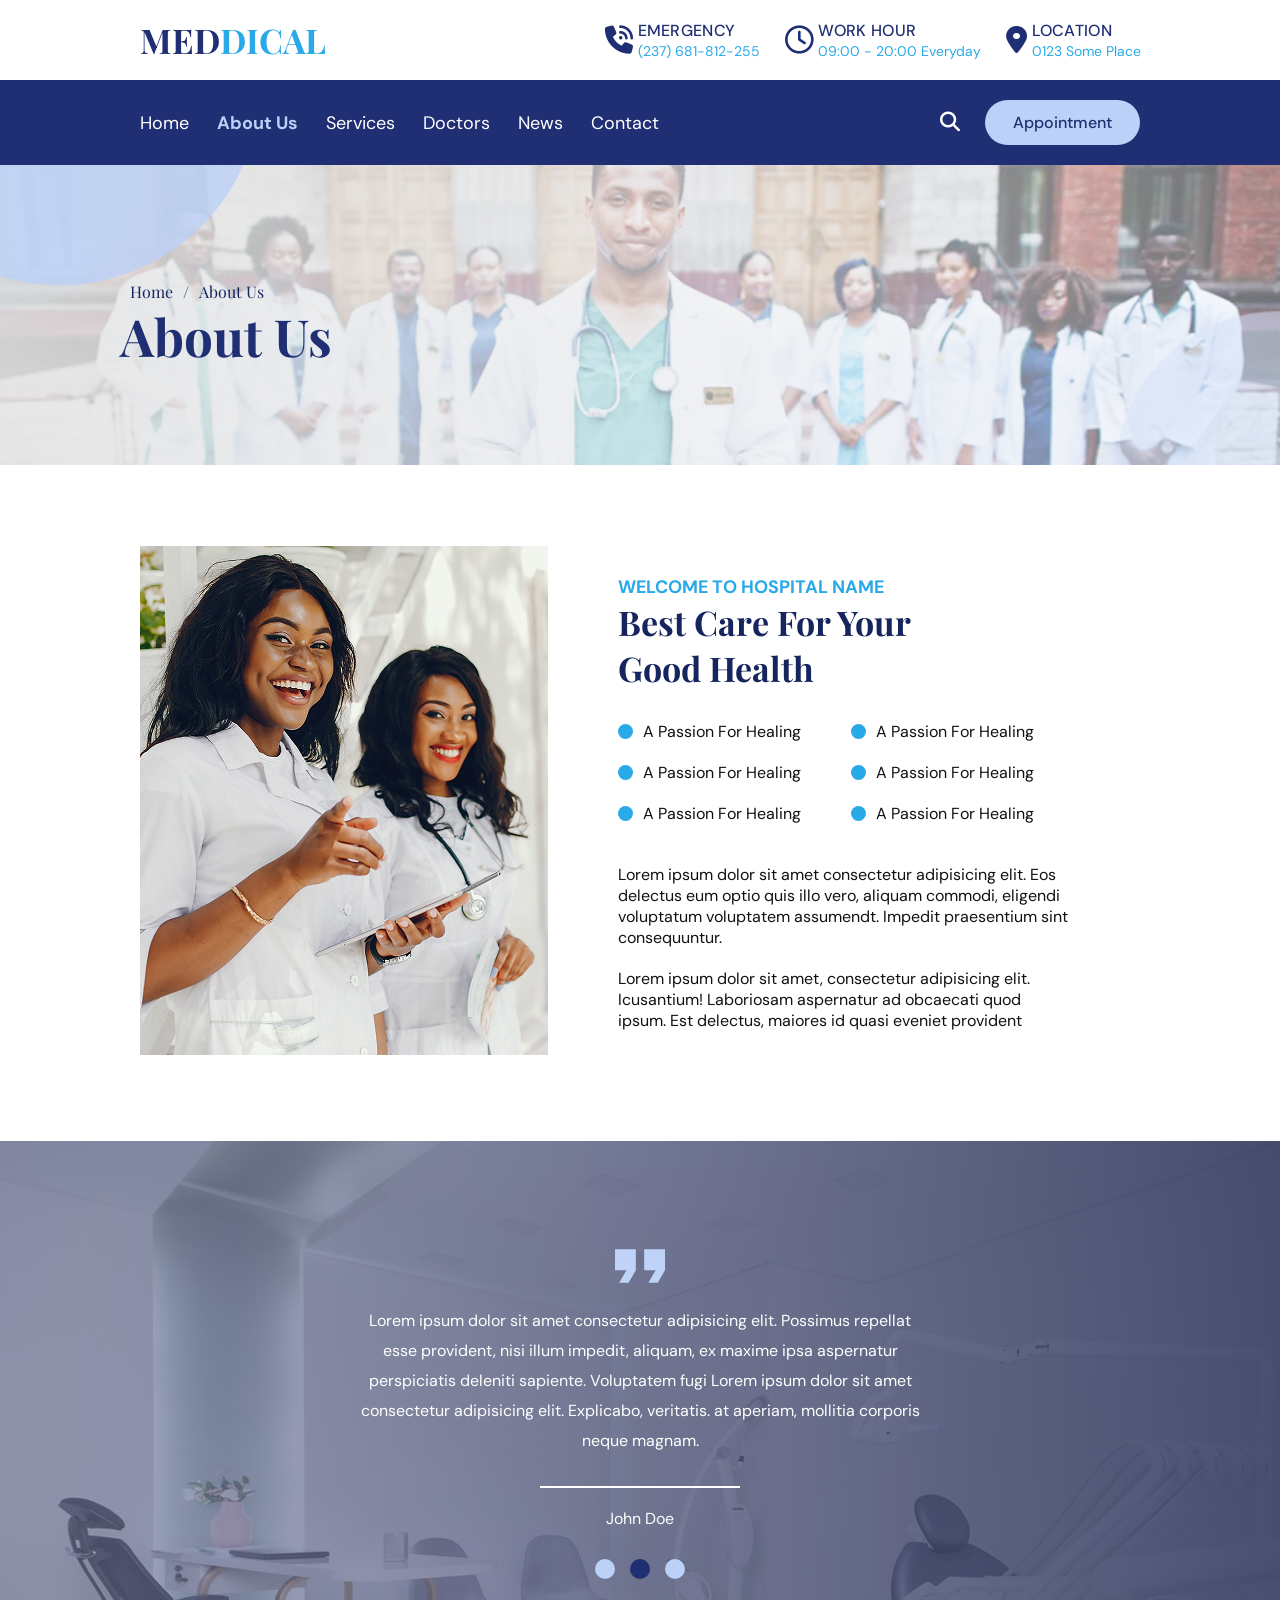
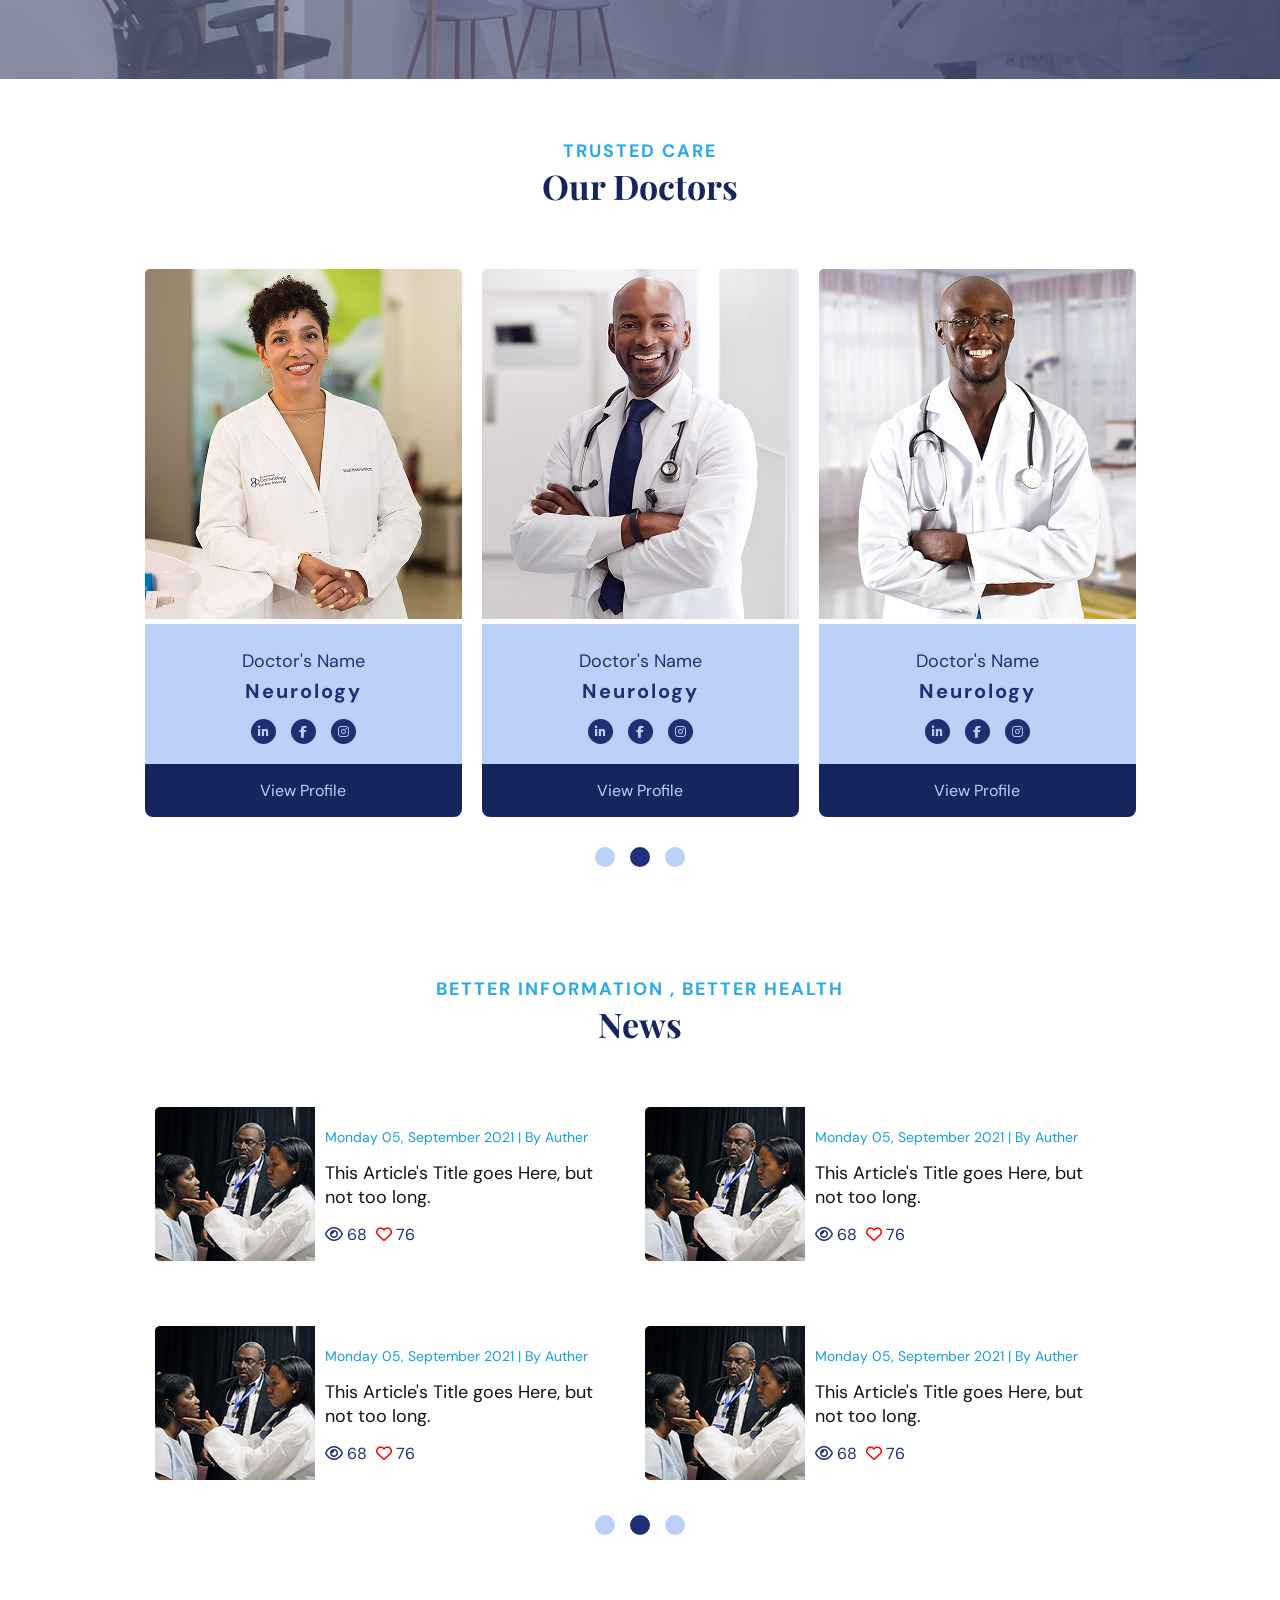
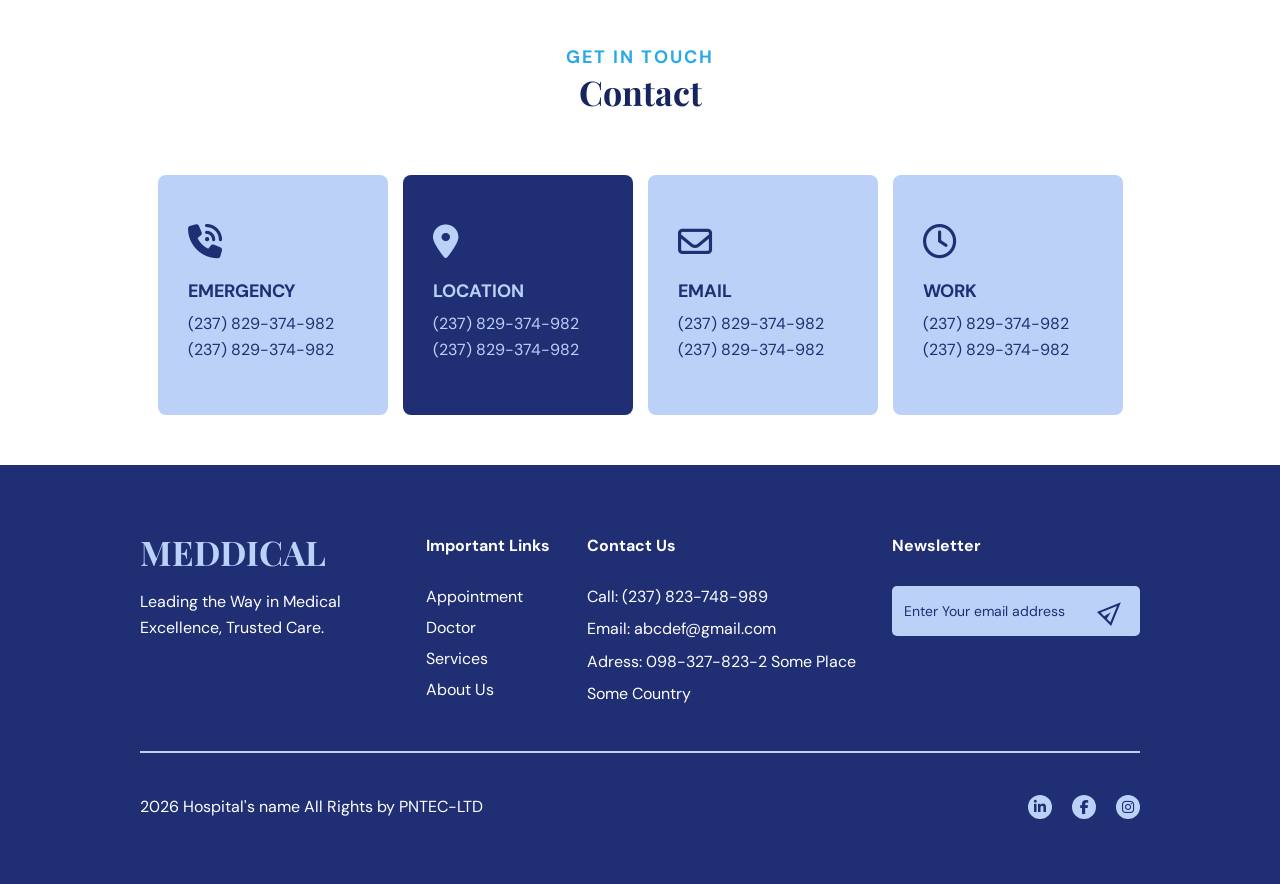
==== commit faf91d28: "updated" ====
--- a/About.html
+++ b/About.html
@@ -78,12 +78,12 @@
     <div class="navbar">
         <div class="navbar-container">
             <div class="nav-links">
-                <a href="/index.html" id="active">Home</a>
-                <a href="/About.html">About Us</a>
+                <a href="/index.html" >Home</a>
+                <a href="/About.html" id="active">About Us</a>
                 <a href="/Service.html">Services</a>
-                <a href="">Doctors</a>
-                <a href="">News</a>
-                <a href="">Contact</a>
+                <a href="/Doctors.html">Doctors</a>
+                <a href="/News.html">News</a>
+                <a href="/Contact.html">Contact</a>
             </div>
        
         <div class="nav-right">
@@ -122,9 +122,9 @@
                 <a href="/index.html">Home</a>
                 <a href="/About.html">About Us</a>
                 <a href="/Service.html">Services</a>
-                <a href="">Doctors</a>
-                <a href="">News</a>
-                <a href="">Contact</a>
+                <a href="/Doctors.html">Doctors</a>
+                <a href="/News.html">News</a>
+                <a href="/Contact.html">Contact</a>
         </div>
         <div class="side-menu-btn">
             <a href="" >Appointment</a>
--- a/style.css
+++ b/style.css
@@ -1,7 +1,5 @@
 :root {
-
     /* COLORS  */
-
     --color-primary: #202f73;
     --color-primary-dark: #17255f;
 
@@ -24,47 +22,37 @@
     --color-card-light: #bcd1f8;
     --color-card-blue: #159ddc;
 
-
     /*  FONT FAMILY  */
-
     --font-primary: "DM Sans", sans-serif;
     --font-heading: "Playfair Display", serif;
 
-
     /* FONT SIZE */
-
     --fs-xs: 10px;
     --fs-sm: 12px;
     --fs-md: 14px;
     --fs-lg: 16px;
 
+    /* Heading Font Size */
     --fs-h1: 34px;
     --fs-h2: 28px;
     --fs-h3: 20px;
     --fs-h4: 18px;
 
-
     /*  FONT WEIGHT  */
-
     --fw-regular: 400;
     --fw-medium: 500;
     --fw-semibold: 600;
     --fw-bold: 700;
 
-
-
     /*  BORDER RADIUS  */
-
     --radius-sm: 5px;
     --radius-md: 8px;
     --radius-lg: 15px;
     --radius-xlg: 50px;
 
     /* Universal padding */
-
     --padding-all: 50px;
 }
-
 
 * {
     margin: 0;
@@ -93,19 +81,18 @@
     cursor: pointer;
 }
 
-
 .head-section {
     position: sticky;
     top: 0%;
     left: 0%;
     z-index: 100;
-    max-width: 1400px;
+    max-width: 1600px;
     margin: 0 auto;
 }
 
 .top-header {
     width: 100%;
-    max-width: var(--container-width);
+    max-width: 1600px;
     background: var(--color-white);
     display: flex;
     justify-content: center;
@@ -116,8 +103,8 @@
     display: flex;
     justify-content: space-around;
     align-items: center;
-    padding: 17px;
-    width: 1200px;
+    padding: 17px 0px;
+    width: 1300px;
 }
 
 .logo {
@@ -161,7 +148,6 @@
     font-size: 28px;
 }
 
-
 .info-content {
     display: flex;
     flex-direction: column;
@@ -196,8 +182,8 @@
     display: flex;
     justify-content: space-around;
     align-items: center;
-    padding: 20px;
-    width: 1200px;
+    padding: 20px 0px;
+    width: 1300px;
 }
 
 .nav-links {
@@ -257,18 +243,18 @@
 .appointment-btn:hover {
     background: var(--color-white);
 }
+
 .navbar2 {
-    max-width: var(--container-width);
     background: var(--color-primary);
     display: flex;
     flex-direction: column;
     width: 100%;
-    max-width: 1400px;
+    max-width: 1600px;
     margin: 0% auto;
     position: relative;
 }
 
-.nav2-head{
+.nav2-head {
     display: flex;
     justify-content: space-between;
     align-items: center;
@@ -277,16 +263,20 @@
     padding: 20px;
     display: none;
 }
-.nav2-left h1{
+
+.nav2-left h1 {
     font-size: var(--fs-h1);
     font-family: var(--font-heading);
 }
-.nav2-left a{
+
+.nav2-left a {
     color: var(--color-blue-light);
 }
-.nav2-left span{
+
+.nav2-left span {
     color: var(--color-white);
 }
+
 .nav2-right {
     display: flex;
     justify-content: center;
@@ -304,6 +294,7 @@
 .search-btn:hover {
     transform: scale(1.1);
 }
+
 .menu-toggle {
     color: var(--color-white);
     font-size: 28px;
@@ -322,8 +313,8 @@
     z-index: 9999;
     overflow-y: auto;
     transition: transform 0.45s ease;
-    display:none;
-     width: 100%;
+    display: none;
+    width: 100%;
     z-index: 9999;
     overflow-y: auto;
 }
@@ -332,7 +323,7 @@
     transform: translateX(0);
 }
 
-.side-menu-links{
+.side-menu-links {
     display: flex;
     justify-content: center;
     align-items: center;
@@ -342,18 +333,19 @@
     width: 100%;
     padding: 20px;
 }
-.side-menu-links a{
+
+.side-menu-links a {
     color: var(--color-primary-dark);
     font-size: var(--fs-h3);
-
-}
+}
+
 .side-menu-btn {
     display: flex;
     justify-content: center;
     align-items: center;
     background: var(--color-blue-light);
     width: 100%;
-    padding: 10px 10px 20px 10px ;
+    padding: 10px 10px 20px 10px;
 }
 
 .side-menu-btn a {
@@ -366,18 +358,18 @@
     width: 200px;
     text-align: center;
 }
+
 .hero {
     position: relative;
     max-height: 550px;
-    background:
-        linear-gradient(to right,
+    background: linear-gradient(to right,
             rgba(230, 230, 230, 0.97),
             rgba(240, 245, 255, 0.75)),
         url("/Images/background.jpeg");
 
     background-size: cover;
     background-position: center;
-    max-width: 1400px;
+    max-width: 1600px;
     width: 100%;
     margin: 0% auto;
 }
@@ -454,7 +446,7 @@
     display: flex;
     justify-content: center;
     align-items: center;
-    gap: 20px;
+    gap: 40px;
 }
 
 .hero-card {
@@ -465,7 +457,7 @@
     padding: 30px 20px;
     color: var(--color-white);
     border-radius: var(--radius-sm);
-    min-width: 300px;
+    min-width: 330px;
     position: relative;
     bottom: 0px;
 }
@@ -494,7 +486,7 @@
 }
 
 .staff {
-    max-width: 1400px;
+    max-width: 1600px;
     width: 100%;
     margin: 0 auto;
     padding-top: 80px;
@@ -566,9 +558,9 @@
     align-items: center;
     flex-direction: column;
     text-align: center;
-    background: #F9FDFD;
+    background: #f9fdfd;
     padding: var(--padding-all);
-    max-width: 1400px;
+    max-width: 1600px;
     margin: 0% auto;
 }
 
@@ -587,7 +579,7 @@
     margin-bottom: 10px;
 }
 
-.service-content{
+.service-content {
     display: flex;
     justify-content: center;
     align-items: center;
@@ -595,7 +587,8 @@
     min-height: 500px;
     overflow: hidden;
 }
-.service-left{
+
+.service-left {
     display: flex;
     flex-direction: column;
     justify-content: center;
@@ -604,111 +597,133 @@
     border: 1px solid var(--color-muted);
     border-radius: var(--radius-sm);
 }
-.left-box{
+
+.left-box {
     width: 100%;
     height: auto;
     color: var(--color-white);
-    padding: 25px 10px ;
+    padding: 25px 10px;
     gap: 10px;
 }
-.left-box-active{
-        background:var(--color-primary) ;
-        border: 2px solid var(--color-primary);
-}
-.left-box-active .left-icon-name p{
+
+.left-box-active {
+    background: var(--color-primary);
+    border: 2px solid var(--color-primary);
+}
+
+.left-box-active .left-icon-name p {
     color: var(--color-blue-light);
 }
-.left-box-active .left-icon svg{
+
+.left-box-active .left-icon svg {
     fill: var(--color-blue-light);
 }
 
-.left-box .left-icon svg{
+.left-box .left-icon svg {
     fill: var(--color-secondary);
     height: 40px;
     width: 40px;
     font-weight: var(--fw-bold);
 }
-.left-icon-name p{
+
+.left-icon-name p {
     color: var(--color-black);
 }
-.left-btn{
+
+.left-btn {
     background-color: var(--color-primary);
     width: 100%;
-    padding: 10px 0px ;
+    padding: 10px 0px;
     border: 1px solid var(--color-primary);
     border-bottom-left-radius: var(--radius-sm);
     border-bottom-right-radius: var(--radius-sm);
 }
-.left-btn a{
+
+.left-btn a {
     color: var(--color-blue-light);
 }
-.service-center{
+
+.service-center {
     flex: 1;
     display: flex;
     flex-direction: column;
     padding: 10px 20px;
     color: var(--color-black);
 }
-.center-heading{
+
+.center-heading {
     display: flex;
     justify-content: flex-start;
 }
-.center-heading h1{
+
+.center-heading h1 {
     font-size: var(--fs-h1);
 }
-.center-li{
+
+.center-li {
     display: flex;
     justify-content: flex-start;
     gap: 50px;
-    margin-top:10px ;
-}
-.center-li .li-data{
-margin: 20px 0px;
-display: flex;
-align-items: center;
-gap: 10px;
-}
-.center-li .li-data span{
+    margin-top: 10px;
+}
+
+.center-li .li-data {
+    margin: 20px 0px;
+    display: flex;
+    align-items: center;
+    gap: 10px;
+}
+
+.center-li .li-data span {
     height: 15px;
     width: 15px;
     background: var(--color-secondary);
-border-radius: var(--radius-xlg);
-}
-.center-li .li-data p{
+    border-radius: var(--radius-xlg);
+}
+
+.center-li .li-data p {
     font-size: var(--fs-lg);
 }
-.center-para{
+
+.center-para {
     display: flex;
     flex-direction: column;
     gap: 20px;
     margin-top: 20px;
 }
-.center-para p{
+
+.center-para p {
     text-align: left;
 }
-.service-right{
+
+.service-right {
     max-width: 400px;
 }
-.right-images{
+
+.right-images {
     display: flex;
     justify-content: space-between;
     flex-direction: column;
     align-items: center;
     gap: 25px;
 }
-.our-specialist{
+
+.our-specialist {
     padding: var(--padding-all);
 }
-.specialist-container{
+
+.specialist-container {
     display: flex;
     flex-direction: column;
     justify-content: center;
     align-items: center;
 }
-.specialist-heading{
+
+.specialist-heading {
     text-align: center;
     margin-top: 10px;
 }
+
 .specialist-heading h3 {
     font-family: var(--font-primary);
     color: var(--color-secondary);
@@ -724,18 +739,19 @@
     margin-bottom: 10px;
 }
 
-.specialist-card-container{
+.specialist-card-container {
     display: flex;
     justify-content: center;
     align-items: center;
     flex-wrap: wrap;
     max-width: 1000px;
-    margin-top: 50px;  
-}
-.speclist-box{
+    margin-top: 50px;
+}
+
+.speclist-box {
     min-width: 250px;
     min-height: 200px;
-    border:1px solid var(--color-muted) ;
+    border: 1px solid var(--color-muted);
     border-collapse: collapse;
     display: flex;
     flex-direction: column;
@@ -743,65 +759,74 @@
     align-items: center;
     gap: 10px;
 }
-.speclist-box svg{
+
+.speclist-box svg {
     fill: var(--color-secondary);
 }
-.speclist-box p{
+
+.speclist-box p {
     color: var(--color-black);
 }
-.left-box-active .specialist-name p{
+
+.left-box-active .specialist-name p {
     color: var(--color-blue-light);
 }
 
-
-.booking{
-    max-width: 1400px;
+.booking {
+    max-width: 1600px;
     padding: var(--padding-all);
-     background:
-        linear-gradient(to right,
-            rgba(230, 230, 230, 0.90),
-            rgba(240, 245, 255, 0.80)),
+    background: linear-gradient(to right,
+            rgba(230, 230, 230, 0.9),
+            rgba(240, 245, 255, 0.8)),
         url("/Images/counterBG.webp");
-margin: 0% auto;
-}
-.booking-container{
+    margin: 0% auto;
+}
+
+.booking-container {
     max-width: 1000px;
-    display: flex;  
-justify-content: space-between;
-align-items: center;
-margin: 0% auto;
-}
-.booking-content{
+    display: flex;
+    justify-content: space-between;
+    align-items: center;
+    margin: 0% auto;
+}
+
+.booking-content {
     display: flex;
     flex-direction: column;
     padding: 20px;
 }
-.booking-heading h1{
+
+.booking-heading h1 {
     font-size: var(--fs-h1);
     color: var(--color-secondary);
     font-family: var(--font-heading);
 }
-.booking-para{
+
+.booking-para {
     width: 90%;
     margin-top: 20px;
 }
-.booking-para p{
+
+.booking-para p {
     color: var(--color-black);
-line-height: 2;
-}
-.booking-form{
+    line-height: 2;
+}
+
+.booking-form {
     display: flex;
     flex-direction: column;
     padding: 20px;
 }
-.booking-form .user-data{
+
+.booking-form .user-data {
     display: flex;
     flex-direction: row;
     background: var(--color-primary-dark);
     border-top-left-radius: var(--radius-sm);
     border-top-right-radius: var(--radius-sm);
 }
-.user-data input{
+
+.user-data input {
     padding: 18px 15px;
     outline: none;
     border: none;
@@ -811,7 +836,8 @@
     border-right: 1px solid var(--color-white);
     border-bottom: 1px solid var(--color-white);
 }
-.user-data select{
+
+.user-data select {
     padding: 18px 10px;
     outline: none;
     border: none;
@@ -821,22 +847,29 @@
     border-right: 1px solid var(--color-white);
     border-bottom: 1px solid var(--color-white);
 }
-.user-data input::placeholder{
-    color: var( --color-white);
+.user-data option{
+    color: var(--color-black);
+}
+.user-data input::placeholder {
+    color: var(--color-white);
     font-size: var(--fs-md);
 }
-.user-message textarea{
+
+.user-message textarea {
     width: 100%;
     resize: none;
     height: 200px;
     background: var(--color-primary-dark);
     padding: 20px 14px;
-}
-.user-message textarea::placeholder{
-    color: var( --color-white);
+    color: var(--color-white);
+}
+
+.user-message textarea::placeholder {
+    color: var(--color-white);
     font-size: var(--fs-lg);
 }
-.submit-btn{
+
+.submit-btn {
     width: 100%;
     background: var(--color-blue-light);
     display: flex;
@@ -846,17 +879,18 @@
     cursor: pointer;
     margin-top: -5px;
 }
-.submit-btn a{
+
+.submit-btn a {
     color: var(--color-primary);
 }
 
-.our-doctors{
+.our-doctors {
     padding: var(--padding-all);
-    max-width: 1400px;
+    max-width: 1600px;
     margin: 0% auto;
 }
 
-.doctor-card-container{
+.doctor-card-container {
     display: flex;
     flex-direction: column;
     justify-content: center;
@@ -865,10 +899,12 @@
     overflow: hidden;
     margin: 0% auto;
 }
-.doctor-card-heading{
+
+.doctor-card-heading {
     text-align: center;
     margin-top: 10px;
 }
+
 .doctor-card-heading h3 {
     font-family: var(--font-primary);
     color: var(--color-secondary);
@@ -884,15 +920,16 @@
     margin-bottom: 10px;
 }
 
-.doctor-cards{
+.doctor-cards {
     display: flex;
     justify-content: space-evenly;
     align-items: center;
     gap: 20px;
     margin-top: 50px;
-        border-radius: var(--radius-md);
-}
-.card-content{
+    border-radius: var(--radius-md);
+}
+
+.card-content {
     background: var(--color-blue-light);
     display: flex;
     justify-content: baseline;
@@ -900,21 +937,24 @@
     flex-direction: column;
     text-align: center;
     padding-top: 20px;
-     border-bottom-left-radius: var(--radius-md);
-        border-bottom-right-radius: var(--radius-md);
-}
-.card-content .card-heading h4{
+    border-bottom-left-radius: var(--radius-md);
+    border-bottom-right-radius: var(--radius-md);
+}
+
+.card-content .card-heading h4 {
     font-size: var(--fs-h4);
     font-weight: var(--fw-regular);
     margin: 5px;
 }
-.card-content .card-heading h3{
+
+.card-content .card-heading h3 {
     font-size: var(--fs-h3);
     font-weight: var(--fw-bold);
     letter-spacing: 2px;
     margin: 5px;
 }
-.card-social{
+
+.card-social {
     display: flex;
     flex-direction: row;
     align-items: center;
@@ -922,7 +962,8 @@
     gap: 15px;
     margin-top: 10px;
 }
-.card-social p{
+
+.card-social p {
     height: 25px;
     width: 25px;
     border-radius: var(--radius-xlg);
@@ -931,11 +972,13 @@
     align-items: center;
     background: var(--color-primary);
 }
-.card-social i{
+
+.card-social i {
     color: var(--color-blue-light);
     font-size: var(--fs-sm);
 }
-.card-btn{
+
+.card-btn {
     width: 100%;
     display: flex;
     justify-content: center;
@@ -943,20 +986,22 @@
     padding: 16px 10px;
     margin-top: 20px;
     background: var(--color-primary-dark);
-        border-bottom-left-radius: var(--radius-md);
-        border-bottom-right-radius: var(--radius-md);
-}
-.card-btn a{
-    color:var(--color-blue-light);
-}
-
-.slider-circle{
+    border-bottom-left-radius: var(--radius-md);
+    border-bottom-right-radius: var(--radius-md);
+}
+
+.card-btn a {
+    color: var(--color-blue-light);
+}
+
+.slider-circle {
     display: flex;
     justify-content: center;
     align-items: center;
     gap: 15px;
 }
-.slider-circle span{
+
+.slider-circle span {
     height: 20px;
     width: 20px;
     background: var(--color-blue-light);
@@ -964,18 +1009,18 @@
     margin-top: 30px;
     cursor: pointer;
 }
-.slider-circle span:nth-child(2){
+
+.slider-circle span:nth-child(2) {
     background: var(--color-primary);
 }
 
-
-.news{
+.news {
     padding: var(--padding-all);
-    max-width: 1400px;
+    max-width: 1600px;
     margin: 0% auto;
 }
 
-.news-container{
+.news-container {
     display: flex;
     flex-direction: column;
     justify-content: center;
@@ -984,10 +1029,12 @@
     overflow: hidden;
     margin: 0% auto;
 }
-.news-heading{
+
+.news-heading {
     text-align: center;
     margin-top: 10px;
 }
+
 .news-heading h3 {
     font-family: var(--font-primary);
     color: var(--color-secondary);
@@ -1002,7 +1049,8 @@
     font-size: var(--fs-h1);
     margin-bottom: 10px;
 }
-.news-cards{
+
+.news-cards {
     display: flex;
     flex-wrap: wrap;
     justify-content: center;
@@ -1011,7 +1059,8 @@
     margin: 0 auto;
     gap: 10px;
 }
-.news-card-data{
+
+.news-card-data {
     max-width: 480px;
     display: flex;
     justify-content: center;
@@ -1022,48 +1071,56 @@
     transition: 0.5s ease;
     border-radius: var(--radius-sm);
 }
-.news-card-data:hover{
+
+.news-card-data:hover {
     box-shadow: 1px 1px 5px #111111;
     cursor: pointer;
 }
-.news-card-data .news-card-image img{
+
+.news-card-data .news-card-image img {
     max-width: 170px;
     height: auto;
     object-fit: cover;
 }
-.news-card-content{
+
+.news-card-content {
     display: flex;
     flex-direction: column;
     gap: 15px;
-    padding: 10px ;
-}
-.news-card-heading h4{
+    padding: 10px;
+}
+
+.news-card-heading h4 {
     font-size: var(--fs-md);
     color: var(--color-card-blue);
     font-weight: var(--fw-regular);
 }
-.news-card-para p{
+
+.news-card-para p {
     font-size: var(--fs-h4);
     color: var(--color-black);
     font-weight: var(--fw-regular);
 }
-.news-card-icons span{
- margin-right: 5px ;
-}
-.news-card-icons span i{
+
+.news-card-icons span {
+    margin-right: 5px;
+}
+
+.news-card-icons span i {
     margin-right: 4px;
 }
-.text-red{
+
+.text-red {
     color: red;
 }
 
-.contact{
+.contact {
     padding: var(--padding-all);
-    max-width: 1400px;
+    max-width: 1600px;
     margin: 0% auto;
 }
 
-.contact-container{
+.contact-container {
     display: flex;
     flex-direction: column;
     justify-content: center;
@@ -1072,10 +1129,12 @@
     overflow: hidden;
     margin: 0% auto;
 }
-.contact-heading{
+
+.contact-heading {
     text-align: center;
     margin-top: 10px;
 }
+
 .contact-heading h3 {
     font-family: var(--font-primary);
     color: var(--color-secondary);
@@ -1090,7 +1149,8 @@
     font-size: var(--fs-h1);
     margin-bottom: 10px;
 }
-.contact-cards{
+
+.contact-cards {
     display: flex;
     justify-content: space-between;
     align-items: center;
@@ -1099,7 +1159,8 @@
     margin: 0% auto;
     margin-top: 50px;
 }
-.contact-card-data{
+
+.contact-card-data {
     display: flex;
     flex-direction: column;
     justify-content: center;
@@ -1110,32 +1171,34 @@
     height: 240px;
     border-radius: var(--radius-md);
 }
-.contact-card-data:nth-child(2){
+
+.contact-card-data:nth-child(2) {
     background: var(--color-primary);
     color: var(--color-blue-light);
     font-weight: var(--fw-regular);
 }
-.contact-card-heading h2{
+
+.contact-card-heading h2 {
     font-size: var(--fs-h4);
     font-weight: var(--fw-bold);
 }
-.contact-card-icon i{
+
+.contact-card-icon i {
     font-size: var(--fs-h1);
     margin-bottom: 10px;
 }
-.contact-card-para p{
+
+.contact-card-para p {
     margin-bottom: 5px;
 }
-
 
 footer {
     width: 100%;
     background: var(--color-primary);
     color: var(--color-text-light);
     padding: 70px 20px 65px;
-    max-width: 1400px;
+    max-width: 1600px;
     margin: 0% auto;
-    
 }
 
 .footer-container {
@@ -1315,19 +1378,17 @@
     transform: translateY(-3px);
 }
 
-
 /* == About Section == */
 .about {
     position: relative;
     max-height: 550px;
-  background:
-        linear-gradient(to right,
-            rgba(230, 230, 230, 0.90),
+    background: linear-gradient(to right,
+            rgba(230, 230, 230, 0.9),
             rgba(240, 245, 255, 0.45)),
         url("/Images/staff.jpg");
     background-size: cover;
     background-position: center;
-    max-width: 1400px;
+    max-width: 1600px;
     width: 100%;
     margin: 0% auto;
 }
@@ -1346,8 +1407,6 @@
     border-radius: 50%;
     opacity: 0.8;
 }
-
-
 
 .about-container {
     display: flex;
@@ -1374,97 +1433,111 @@
 .about-content .about-heading h1 {
     font-size: 3.2rem;
 }
-.about-content a{
+
+.about-content a {
     color: var(--color-primary-dark);
     margin: 0px 10px;
 }
 
-.good-health{
+.good-health {
     display: flex;
     justify-content: center;
     align-items: center;
     margin: 0% auto;
-    max-width: 1400px;
+    max-width: 1600px;
     padding: var(--padding-all);
 }
-.good-health-container{
+
+.good-health-container {
     display: flex;
     justify-content: center;
     align-items: center;
     flex-direction: row;
     max-width: 1000px;
 }
-.good-health-center{
+
+.good-health-center {
     flex: 1;
     display: flex;
     flex-direction: column;
     padding: 10px 20px;
     color: var(--color-black);
 }
-.good-health-heading{
+
+.good-health-heading {
     display: flex;
     justify-content: flex-start;
     flex-direction: column;
 }
-.good-health-heading h2{
+
+.good-health-heading h2 {
     font-size: var(--fs-h1);
     font-family: var(--font-heading);
     color: var(--color-primary-dark);
 }
-.good-health-heading h4{
+
+.good-health-heading h4 {
     font-size: var(--fs-h4);
     font-family: var(--font-primary);
     color: var(--color-secondary);
     font-weight: var(--fw-bold);
 }
-.center-heading h1{
+
+.center-heading h1 {
     font-size: var(--fs-h1);
 }
-.center-li{
+
+.center-li {
     display: flex;
     justify-content: flex-start;
     gap: 50px;
-    margin-top:10px ;
-}
-.center-li .li-data{
-margin: 20px 0px;
-display: flex;
-align-items: center;
-gap: 10px;
-}
-.center-li .li-data span{
+    margin-top: 10px;
+}
+
+.center-li .li-data {
+    margin: 20px 0px;
+    display: flex;
+    align-items: center;
+    gap: 10px;
+}
+
+.center-li .li-data span {
     height: 15px;
     width: 15px;
     background: var(--color-secondary);
-border-radius: var(--radius-xlg);
-}
-.center-li .li-data p{
+    border-radius: var(--radius-xlg);
+}
+
+.center-li .li-data p {
     font-size: var(--fs-lg);
 }
-.center-para{
+
+.center-para {
     display: flex;
     flex-direction: column;
     gap: 20px;
     margin-top: 20px;
 }
-.center-para p{
+
+.center-para p {
     text-align: left;
 }
-.comma-section{
+
+.comma-section {
     display: flex;
     justify-content: center;
     align-items: center;
     flex-direction: column;
-    max-width: 1400px;
+    max-width: 1600px;
     margin: 0% auto;
     padding: var(--padding-all);
-    background:
-        linear-gradient(to right,
-            rgba(115, 122, 161, 0.60),
-            rgba(55, 61, 98, 0.90)),
+    background: linear-gradient(to right,
+            rgba(115, 122, 161, 0.6),
+            rgba(55, 61, 98, 0.9)),
         url("/Images/background.jpeg");
 }
-.comma-container{
+
+.comma-container {
     display: flex;
     justify-content: center;
     align-items: center;
@@ -1472,120 +1545,359 @@
     max-width: 800px;
     text-align: center;
     margin: 0% auto;
-    padding:var(--padding-all);
-}
-.comma-content{
+    padding: var(--padding-all);
+}
+
+.comma-content {
     display: flex;
     justify-content: center;
     align-items: center;
     flex-direction: column;
-
-}
-.comma-image img{
+}
+
+.comma-image img {
     height: 50px;
     width: 50px;
 }
-.comma-para{
+
+.comma-para {
     width: 80%;
     margin: 10px auto;
     line-height: 30px;
     color: var(--color-white);
 }
-.comma-container hr{
+
+.comma-container hr {
     border: 1px solid var(--color-white);
     width: 200px;
     margin: 20px auto;
 }
-.comma-container h4{
+
+.comma-container h4 {
     font-weight: var(--fw-regular);
     color: var(--color-white);
 }
 
-
-
-/* == service Section == */
-.service {
+/* == service File  Section == */
+
+.service-file-section {
     position: relative;
     max-height: 550px;
-  background:
-        linear-gradient(to right,
-            rgba(230, 230, 230, 0.90),
+    background: linear-gradient(to right,
+            rgba(230, 230, 230, 0.8),
             rgba(240, 245, 255, 0.45)),
-        url("/Images/service1.png");
+        url("/Images/news.png");
     background-size: cover;
     background-position: center;
-    max-width: 1400px;
+    max-width: 1600px;
     width: 100%;
     margin: 0% auto;
 }
 
-.hero-circle {
-    position: absolute;
-
-    width: 400px;
-    height: 400px;
-
-    top: -280px;
-    left: -140px;
-
-    background: var(--color-blue-light);
-
-    border-radius: 50%;
-    opacity: 0.8;
-}
-
-
-
-.about-container {
+.service-file-container {
     display: flex;
     align-items: center;
     gap: 60px;
-    position: relative;
     min-height: 300px;
 }
 
-.about-content {
+.service-file-content {
     display: flex;
     flex-direction: column;
     font-family: var(--font-heading);
     padding: 20px 0px 0px 120px;
 }
 
-.about-content .about-heading h3 {
+.service-file-content .service-file-heading h3 {
     font-family: var(--font-primary);
     font-size: var(--fs-h3);
     font-weight: var(--fw-bold);
     color: var(--color-card-blue);
 }
 
-.about-content .about-heading h1 {
+.service-file-content .service-file-heading h1 {
     font-size: 3.2rem;
 }
-.about-content a{
+
+.service-file-content a {
     color: var(--color-primary-dark);
     margin: 0px 10px;
 }
 
-
-
-
-
-
-
-
-
-
-
-
-
-
-
+/* Service Info Cards */
+.service-info-cards {
+    padding: var(--padding-all);
+    max-width: 1600px;
+    margin: 0% auto;
+}
+
+.service-info-container {
+    display: flex;
+    justify-content: space-between;
+    align-items: center;
+    flex-wrap: wrap;
+    gap: 20px;
+    max-width: 1000px;
+    margin: 0% auto;
+}
+
+.service-info-card {
+    display: flex;
+    flex-direction: column;
+    max-width: 300px;
+    overflow: hidden;
+    padding: 10px;
+    border-radius: var(--radius-sm);
+    cursor: pointer;
+    transition: 0.7s ease;
+}
+
+.service-info-image img {
+    object-fit: cover;
+    width: 100%;
+    height: auto;
+}
+
+.service-info-card:hover {
+    box-shadow: 1px 1px 5px #111111;
+}
+
+.service-info-content {
+    padding: 20px 0px;
+    margin-top: 20px;
+    position: relative;
+}
+
+.service-info-heading {
+    padding: 10px 0px;
+}
+
+.service-info-para {
+    padding: 10px 0px;
+    margin-bottom: 10px;
+    color: var(--color-black);
+}
+
+.service-info-btn {
+    display: flex;
+    align-items: center;
+    gap: 10px;
+}
+
+.service-info-btn a {
+    color: var(--color-secondary);
+}
+
+.service-info-icon {
+    height: 70px;
+    width: 70px;
+    background: var(--color-primary-dark);
+    opacity: 1;
+    border-radius: var(--radius-xlg);
+    display: flex;
+    justify-content: center;
+    align-items: center;
+    position: absolute;
+    top: -60px;
+    right: 10px;
+}
+
+.service-info-icon svg {
+    fill: var(--color-blue-light);
+}
+
+/* Doctor Section Design */
+
+.doctor-section-container {
+    display: flex;
+    justify-content: center;
+    flex-wrap: wrap;
+    align-items: center;
+    max-width: 1000px;
+    overflow: hidden;
+    margin: 0% auto;
+}
+
+.doctor-section-cards {
+    display: flex;
+    justify-content: space-evenly;
+    align-items: center;
+    flex-wrap: wrap;
+    gap: 20px;
+    margin-top: 50px;
+    border-radius: var(--radius-md);
+}
+
+
+/* Contact file Design */
+
+.contact-file {
+    position: relative;
+    max-height: 550px;
+    background: linear-gradient(to right,
+            rgba(230, 230, 230, 0.8),
+            rgba(240, 245, 255, 0.45)),
+        url("/Images/contact-bg.avif");
+    background-size: cover;
+    max-width: 1600px;
+    width: 100%;
+    margin: 0% auto;
+}
+
+.map-image {
+    max-width: 1600px;
+    padding: var(--padding-all);
+    margin: 0% auto;
+}
+
+.map-image-container {
+    max-width: 1200px;
+    margin: 0% auto;
+}
+
+.map-image-container iframe {
+    width: 100%;
+}
+
+.contact-form {
+    max-width: 1600px;
+    padding: var(--padding-all);
+    margin: 0% auto;
+}
+
+.contact-form-container {
+    display: flex;
+    justify-content: center;
+    align-self: center;
+    flex-direction: row;
+    max-width: 1000px;
+    margin: auto;
+}
+
+.contact-form-heading {
+    margin-top: 10px;
+}
+
+.contact-form-heading h3 {
+    font-family: var(--font-primary);
+    color: var(--color-secondary);
+    font-size: var(--fs-h4);
+    font-weight: var(--fw-bold);
+    letter-spacing: 2px;
+}
+
+.contact-form-heading h1 {
+    font-family: var(--font-heading);
+    color: var(--color-primary-dark);
+    font-size: var(--fs-h1);
+    margin-bottom: 10px;
+}
+
+.form-side {
+    width: 100%;
+    display: flex;
+    flex-direction: column;
+    justify-content: space-between;
+    margin-bottom: 10px;
+}
+
+.contact-side-form {
+    display: flex;
+    flex-direction: column;
+}
+
+.side-form-data,
+.side-form-data-s {
+    display: flex;
+    flex-direction: row;
+    background: var(--color-primary-dark);
+    border-top-left-radius: var(--radius-sm);
+    border-top-right-radius: var(--radius-sm);
+}
+
+.side-form-data input {
+    padding: 18px 15px;
+    outline: none;
+    border: none;
+    width: 250px;
+    background: transparent;
+    color: var(--color-white);
+    border-right: 1px solid var(--color-white);
+    border-bottom: 1px solid var(--color-white);
+}
+
+.side-form-data-s input {
+    padding: 18px 15px;
+    outline: none;
+    border: none;
+    width: 100%;
+    background: transparent;
+    color: var(--color-white);
+    border-right: 1px solid var(--color-white);
+    border-bottom: 1px solid var(--color-white);
+}
+
+.side-form-data-s input::placeholder {
+    color: var(--color-white);
+    font-size: var(--fs-md);
+}
+
+.side-form-data input::placeholder {
+    color: var(--color-white);
+    font-size: var(--fs-md);
+}
+
+.side-form-message textarea {
+    width: 100%;
+    resize: none;
+    height: 220px;
+    background: var(--color-primary-dark);
+    padding: 20px 14px;
+    color: var(--color-white);
+}
+
+.side-form-message textarea::placeholder {
+    color: var(--color-white);
+    font-size: var(--fs-lg);
+}
+
+.card-side {
+    display: flex;
+    justify-content: center;
+    align-items: center;
+    flex-direction: column;
+    width: 100%;
+}
+
+.contact-file-cards {
+    display: flex;
+    flex-direction: row;
+    justify-content: center;
+    align-items: center;
+    gap: 10px;
+    margin-bottom: 10px;
+}
+
+/* News-file */
+.news-file {
+    position: relative;
+    max-height: 550px;
+    background: linear-gradient(to right,
+            rgba(230, 230, 230, 0.8),
+            rgba(240, 245, 255, 0.45)),
+        url("/Images/service2.png");
+    background-size: cover;
+    max-width: 1600px;
+    width: 100%;
+    margin: 0% auto;
+}
 
 
 
 @media (max-width: 1200px) {
+
     .header-container,
-    .navbar-container{
+    .navbar-container {
         width: 100%;
         padding-left: 30px;
         padding-right: 30px;
@@ -1647,75 +1959,89 @@
     .contact-card-data {
         width: 210px;
     }
-       /* About Section */
-    .about-container{
+
+    /* About Section */
+    .about-container {
         display: flex;
         justify-content: center;
         align-items: center;
     }
-    .about-content{
+
+    .about-content {
         padding: 0;
     }
-    .good-health{
+
+    .good-health {
         padding: 10px;
     }
-    .good-health-container{
+
+    .good-health-container {
         display: flex;
         flex-direction: row;
     }
-    .good-health-image{
+
+    .good-health-image {
         width: 100%;
         display: flex;
         justify-content: center;
         align-items: center;
     }
-    .good-health-image img{
+
+    .good-health-image img {
         max-width: 100%;
         height: auto;
     }
-    .comma-section{
+
+    .comma-section {
         padding: 20px 10px;
     }
-    .comma-container{
+
+    .comma-container {
         padding: 0%;
     }
-
 }
 
 @media (max-width: 992px) {
     .herder-container {
-        display:flex;
+        display: flex;
         justify-content: space-between;
         align-items: center;
         flex-wrap: wrap;
         width: 100%;
     }
-    .emergency-box{
-         margin: 0% auto;
+
+    .emergency-box {
+        margin: 0% auto;
         max-width: 100%;
         display: flex;
-        flex-wrap:wrap;
+        flex-wrap: wrap;
         justify-content: space-evenly;
         align-items: center;
     }
-    .info-box .info-icon i{
+
+    .info-box .info-icon i {
         font-size: var(--fs-lg);
     }
-    .info-box .info-content span{
+
+    .info-box .info-content span {
         font-size: var(--fs-sm);
     }
-    .info-box .info-content strong{
+
+    .info-box .info-content strong {
         font-size: var(--fs-xs);
     }
-.top-header .logo{
-    display: none;
-}
+
+    .top-header .logo {
+        display: none;
+    }
+
     .navbar {
         display: none;
     }
-.nav2-head{
-    display: flex;
-}
+
+    .nav2-head {
+        display: flex;
+    }
 
     .head-section {
         max-width: 100%;
@@ -1795,9 +2121,11 @@
         flex: none;
         padding: 10px 0;
     }
-.center-li{
-    display: none;
-}
+
+    .center-li {
+        display: none;
+    }
+
     .service-right {
         width: 100%;
         max-width: 600px;
@@ -1809,7 +2137,7 @@
     }
 
     .right-images img {
-        width:100%;
+        width: 100%;
         max-width: 280px;
     }
 
@@ -1890,42 +2218,59 @@
         gap: 45px 30px;
     }
 
-      /* About Section */
-    .about-container{
+    /* About Section */
+    .about-container {
         display: flex;
         justify-content: center;
         align-items: center;
     }
-    .about-content{
+
+    .about-content {
         padding: 0;
     }
-    .good-health{
+
+    .good-health {
         padding: 10px;
     }
-    .good-health-container{
+
+    .good-health-container {
         display: flex;
         flex-direction: row;
     }
-    .good-health-image{
+
+    .good-health-image {
         width: 100%;
         display: flex;
         justify-content: center;
         align-items: center;
     }
-    .good-health-image img{
+
+    .good-health-image img {
         max-width: 100%;
         height: auto;
     }
-    .comma-section{
+
+    .comma-section {
         padding: 20px 10px;
     }
-    .comma-container{
+
+    .comma-container {
         padding: 0%;
     }
+
+    /*  Service file Section */
+    .service-file-container {
+        display: flex;
+        justify-content: center;
+        align-items: center;
+    }
+
+    .service-file-content {
+        padding: 0;
+    }
 }
 
 @media (max-width: 768px) {
-
     .nav2-left h1 {
         font-size: 28px;
     }
@@ -1933,7 +2278,7 @@
     .nav2-right {
         gap: 18px;
     }
-    
+
     .menu-btn {
         font-size: 26px;
     }
@@ -1942,8 +2287,7 @@
         font-size: 18px;
     }
 
-
-      .head-section {
+    .head-section {
         max-width: 100%;
     }
 
@@ -1983,8 +2327,6 @@
         min-width: 220px;
     }
 
-
- 
     .hero-cards-container {
         padding: 20px;
         flex-direction: column;
@@ -2219,53 +2561,62 @@
     }
 
     /* About Section */
-    .about-container{
+    .about-container {
         display: flex;
         justify-content: center;
         align-items: center;
     }
-    .about-content{
+
+    .about-content {
         padding: 0;
     }
-    .good-health{
+
+    .good-health {
         padding: 10px;
     }
-    .good-health-container{
+
+    .good-health-container {
         display: flex;
         flex-direction: row;
     }
-    .good-health-image{
+
+    .good-health-image {
         width: 100%;
         display: flex;
         justify-content: center;
         align-items: center;
     }
-    .good-health-image img{
+
+    .good-health-image img {
         max-width: 100%;
         height: auto;
-    }
-
-    .good-health-heading h2{
+        display: none;
+    }
+
+    .good-health-heading h2 {
         font-size: var(--fs-h3);
     }
-    .good-health-heading h4{
+
+    .good-health-heading h4 {
         font-size: var(--fs-md);
     }
-    .good-health-center .center-para p{
+
+    .good-health-center .center-para p {
         font-size: var(--fs-sm);
         text-align: start;
     }
-    .comma-section{
+
+    .comma-section {
         padding: 20px 10px;
     }
-    .comma-container{
+
+    .comma-container {
         padding: 0%;
     }
-
 }
 
 @media (max-width: 576px) {
-    .navbar2{
+    .navbar2 {
         display: block;
     }
 
@@ -2276,6 +2627,7 @@
     .nav2-right {
         gap: 14px;
     }
+
     .menu-btn {
         font-size: 24px;
     }
@@ -2525,42 +2877,49 @@
         line-height: 1.6;
     }
 
-       /* About Section */
-    .about-container{
+    /* About Section */
+    .about-container {
         display: flex;
         justify-content: center;
         align-items: center;
     }
-    .about-content{
+
+    .about-content {
         padding: 0;
     }
-    .good-health{
+
+    .good-health {
         padding: 10px;
     }
-    .good-health-container{
+
+    .good-health-container {
         display: flex;
         flex-direction: column;
     }
-    .good-health-image{
+
+    .good-health-image {
         width: 100%;
         display: flex;
         justify-content: center;
         align-items: center;
     }
-    .good-health-image img{
+
+    .good-health-image img {
         max-width: 100%;
         height: auto;
     }
-    .good-health-heading h2{
+
+    .good-health-heading h2 {
         font-size: var(--fs-h1);
     }
-    .comma-section{
+
+    .comma-section {
         padding: 20px 10px;
     }
-    .comma-container{
+
+    .comma-container {
         padding: 0%;
     }
-
 }
 
 @media (max-width: 450px) {
@@ -2571,9 +2930,11 @@
     .nav2-right {
         gap: 10px;
     }
-    .side-menu{
+
+    .side-menu {
         top: 15%;
     }
+
     .search-btn {
         font-size: 16px;
     }
@@ -2582,16 +2943,17 @@
         font-size: 21px;
     }
 
-      .hero-container{
+    .hero-container {
         position: relative;
         box-shadow: inset -100px -100px 50px var(--color-white);
     }
 
-    .hero-content{
+    .hero-content {
         top: 50%;
         position: absolute;
         z-index: 5;
     }
+
     .hero-content .hero-heading h1 {
         font-size: 1.5rem;
     }
@@ -2607,12 +2969,9 @@
         overflow: hidden;
         margin: 0 auto;
 
-        background:
-            linear-gradient(
-                to right,
+        background: linear-gradient(to right,
                 rgba(230, 230, 230, 0.97),
-                rgba(240, 245, 255, 0.75)
-            ),
+                rgba(240, 245, 255, 0.75)),
             url("/Images/background.jpeg");
 
         background-size: cover;
@@ -2637,7 +2996,6 @@
         display: flex;
         justify-content: center;
         align-items: center;
-
     }
 
     .hero-content {
@@ -2698,8 +3056,6 @@
         display: block;
         opacity: 0.5;
     }
-
-
 
     .hero-card {
         padding: 15px 12px;
@@ -2726,9 +3082,11 @@
     .service-left .left-box {
         padding: 15px 3px;
     }
-    .service-content .service-center{
+
+    .service-content .service-center {
         display: none;
     }
+
     .left-icon-name p {
         font-size: 11px;
     }
@@ -2767,6 +3125,7 @@
         gap: 12px;
     }
 }
+
 @media (max-width: 400px) {
     .nav2-left h1 {
         font-size: 22px;
@@ -2775,9 +3134,11 @@
     .nav2-right {
         gap: 10px;
     }
-    .side-menu{
+
+    .side-menu {
         top: 30%;
     }
+
     .search-btn {
         font-size: 16px;
     }
@@ -2785,16 +3146,18 @@
     .menu-btn {
         font-size: 21px;
     }
-    .hero-container{
+
+    .hero-container {
         position: relative;
         box-shadow: inset -100px -100px 50px var(--color-white);
     }
 
-    .hero-content{
+    .hero-content {
         top: 50%;
         position: absolute;
         z-index: 5;
     }
+
     .hero-content .hero-heading h1 {
         font-size: 1.5rem;
     }
@@ -2810,12 +3173,9 @@
         overflow: hidden;
         margin: 0 auto;
 
-        background:
-            linear-gradient(
-                to right,
+        background: linear-gradient(to right,
                 rgba(230, 230, 230, 0.97),
-                rgba(240, 245, 255, 0.75)
-            ),
+                rgba(240, 245, 255, 0.75)),
             url("/Images/background.jpeg");
 
         background-size: cover;
@@ -2840,7 +3200,6 @@
         display: flex;
         justify-content: center;
         align-items: center;
-
     }
 
     .hero-content {
@@ -2901,8 +3260,6 @@
         display: block;
         opacity: 0.5;
     }
-
-
 
     .hero-card {
         padding: 15px 12px;
@@ -2929,9 +3286,11 @@
     .service-left .left-box {
         padding: 15px 3px;
     }
-    .service-content .service-center{
+
+    .service-content .service-center {
         display: none;
     }
+
     .left-icon-name p {
         font-size: 11px;
     }
@@ -2948,9 +3307,11 @@
     .speclist-box p {
         font-size: 12px;
     }
-.booking-heading{
-    text-align: center;
-}
+
+    .booking-heading {
+        text-align: center;
+    }
+
     .booking-para p,
     .center-para p {
         font-size: 13px;
